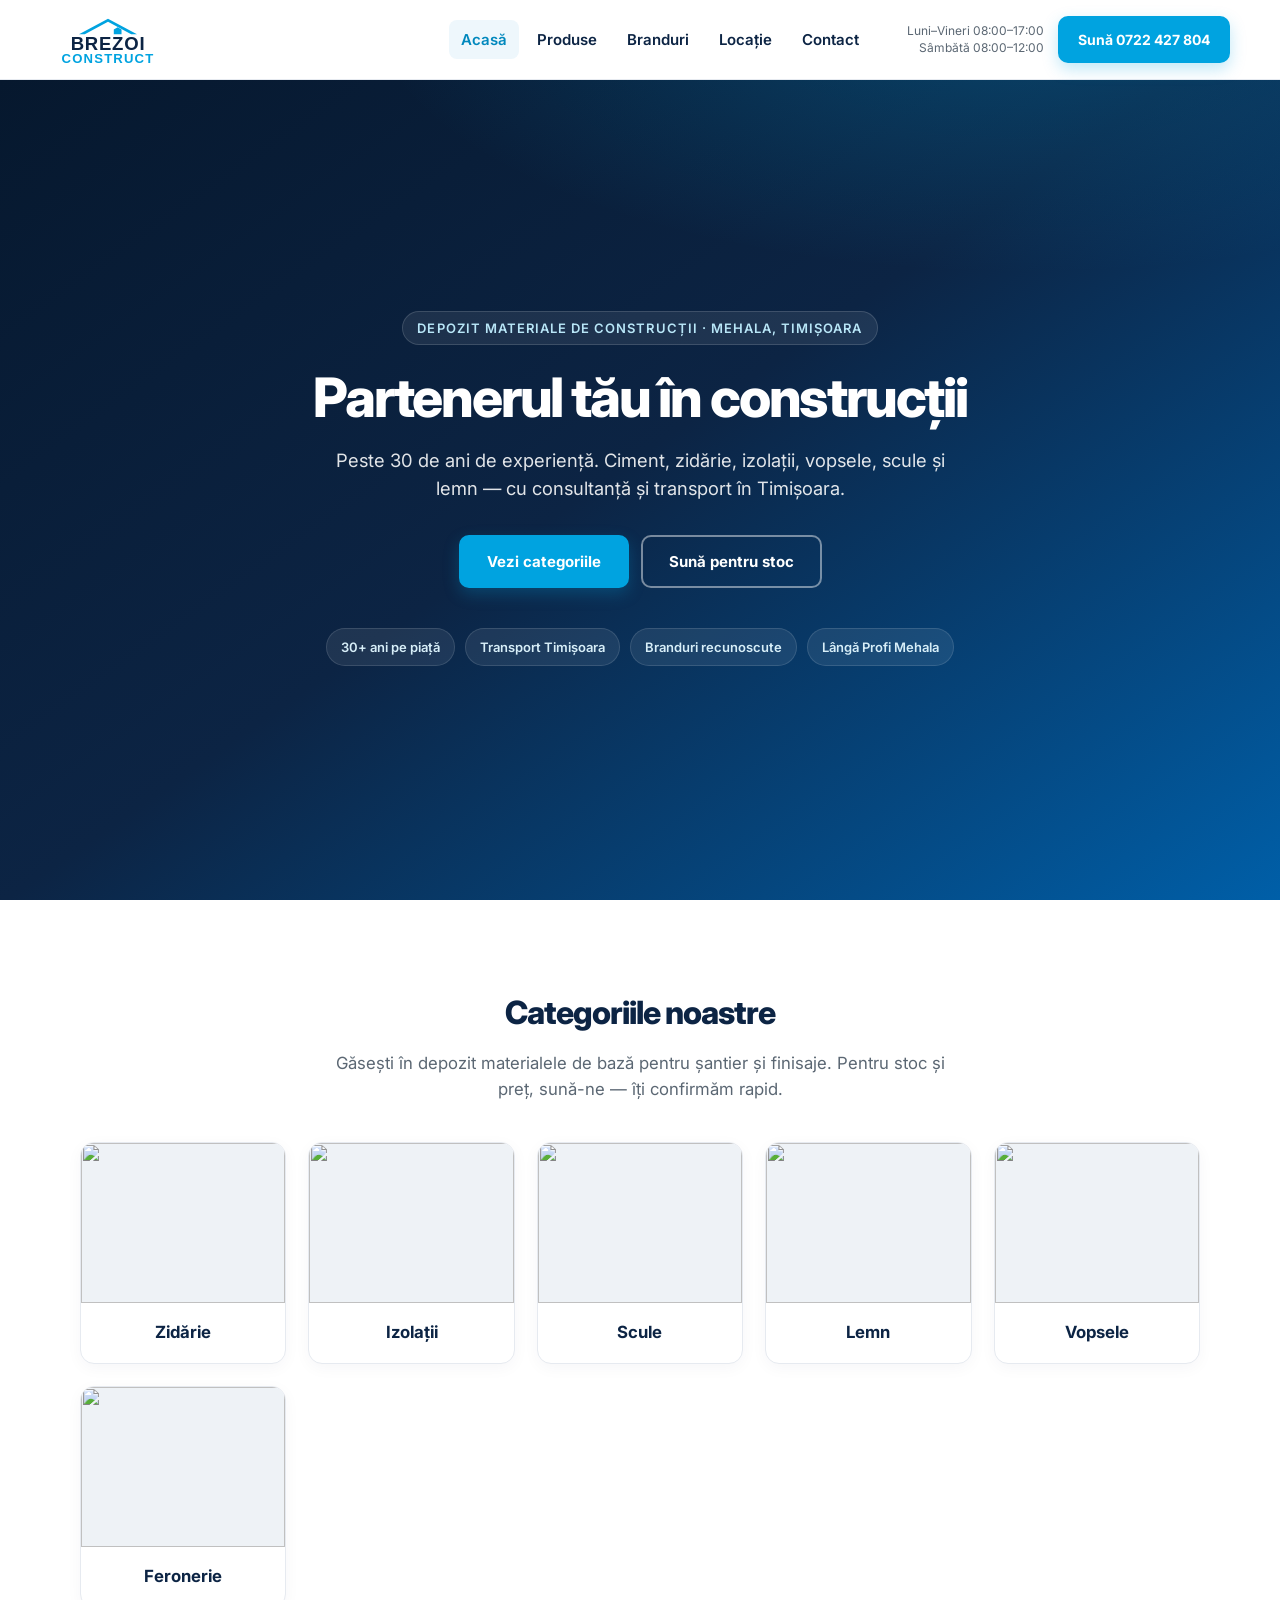
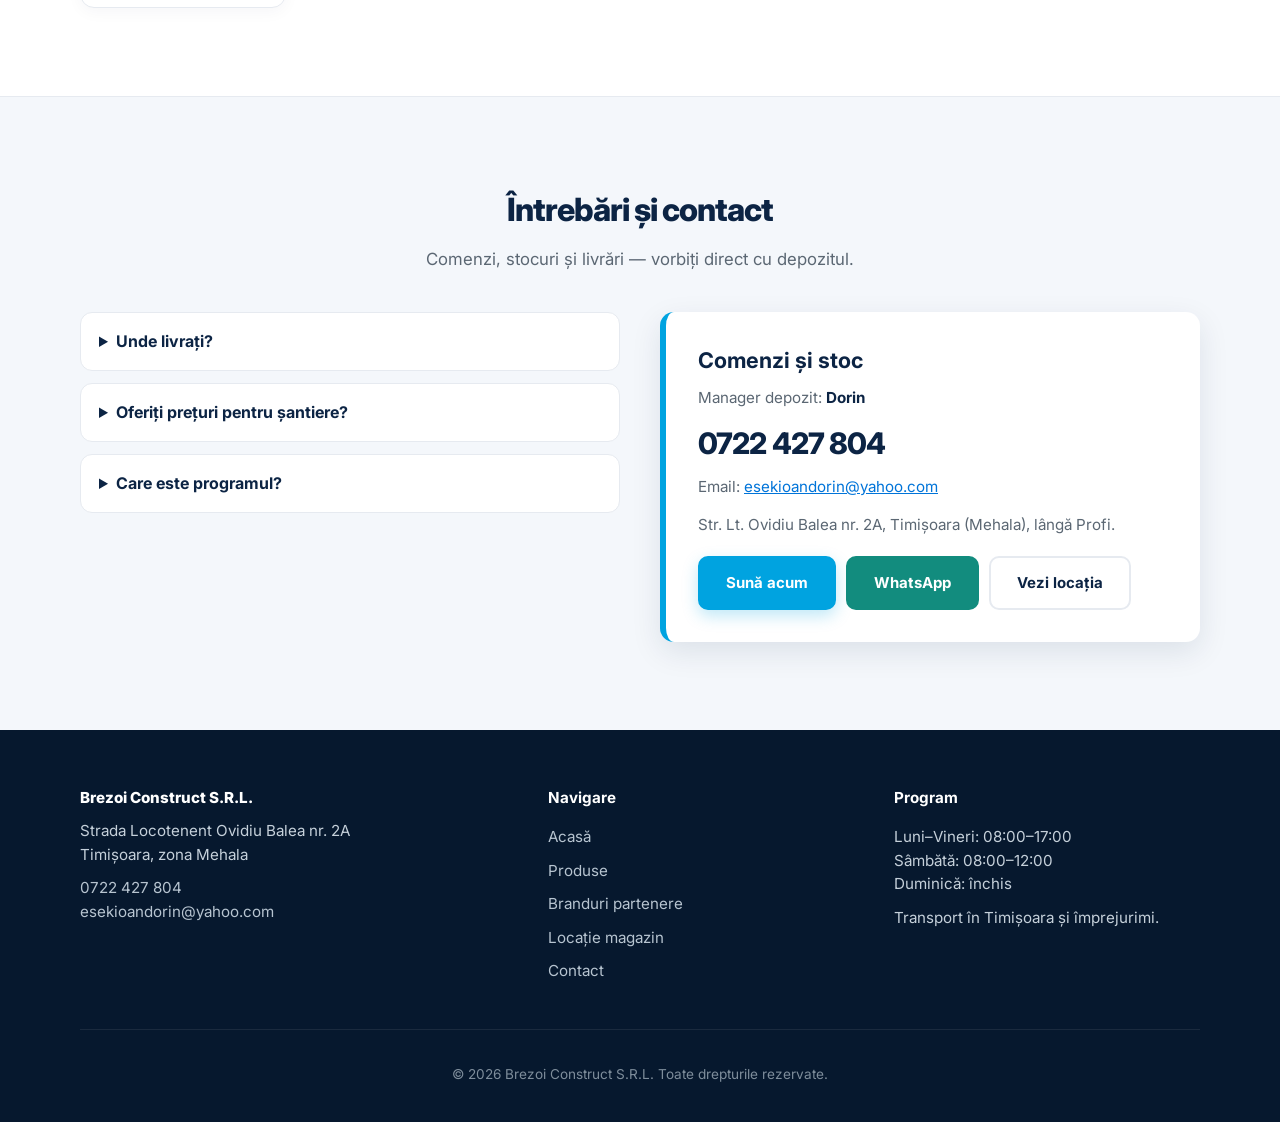
==== index.html @ 29c55962 "Fix HTML  writing bug" ====
<!DOCTYPE html>
<html lang="ro">
<head>
<meta charset="UTF-8">
<meta name="viewport" content="width=device-width, initial-scale=1.0">

<title>Materiale Construcții Timișoara | Brezoi Construct - Zona Mehala</title>
<link rel="icon" type="image/png" href="https://i.postimg.cc/MpbxDX46/Chat-GPT-Image-28-oct-2025-15-41-54.png">
<meta name="description" content="Depozit de materiale de construcții cu tradiție de 30 de ani în Timișoara. Găsești ciment, polistiren, vopsele, scule și lemn. Oferim transport și consultanță.">
<meta name="robots" content="index, follow">

<link rel="preconnect" href="https://fonts.googleapis.com">
<link rel="preconnect" href="https://fonts.gstatic.com" crossorigin>
<link href="https://fonts.googleapis.com/css2?family=Inter:wght@400;500;600;700;800&display=swap" rel="stylesheet">
<link rel="stylesheet" href="styles.css">

<script type="application/ld+json">
{
  "@context": "https://schema.org",
  "@type": "HomeAndConstructionBusiness",
  "name": "SC Brezoi Construct SRL",
  "image": "https://i.postimg.cc/QdScsnHm/Gemini-Generated-Image-p46xnop46xnop46x.png",
  "telephone": "0722427804",
  "url": "https://brezoiconstruct.ro",
  "address": {
    "@type": "PostalAddress",
    "streetAddress": "Strada Locotenent Ovidiu Balea nr. 2A",
    "addressLocality": "Timișoara",
    "addressRegion": "Timiș",
    "postalCode": "300410",
    "addressCountry": "RO"
  },
  "geo": {
    "@type": "GeoCoordinates",
    "latitude": 45.7667,
    "longitude": 21.1951
  },
  "openingHoursSpecification": [
    { "@type": "OpeningHoursSpecification", "dayOfWeek": ["Monday", "Tuesday", "Wednesday", "Thursday", "Friday"], "opens": "08:00", "closes": "17:00" },
    { "@type": "OpeningHoursSpecification", "dayOfWeek": "Saturday", "opens": "08:00", "closes": "12:00" }
  ]
}
</script>
</head>
<body>
    <a class="skip-link" href="#home">Sari la conținut</a>

    <header class="site-header">
        <div class="header-inner">
            <a href="index.html" class="logo-link" aria-label="Brezoi Construct — Acasă">
                <svg class="logo-svg" viewBox="0 0 300 150" fill="none" xmlns="http://www.w3.org/2000/svg">
                    <path d="M75 60 L150 20 L225 60 L210 60 L150 28 L90 60 H75Z" fill="#00A3E0"/>
                    <path d="M165 48 V60 H185 V48 L175 42 L165 48Z" fill="#00A3E0"/>
                    <text x="150" y="100" text-anchor="middle" font-family="Arial, sans-serif" font-weight="900" font-size="48" fill="#0C2444" letter-spacing="2">BREZOI</text>
                    <text x="150" y="135" text-anchor="middle" font-family="Arial, sans-serif" font-weight="bold" font-size="34" fill="#00A3E0" letter-spacing="3">CONSTRUCT</text>
                </svg>
            </a>

            <nav class="nav-links" aria-label="Navigare principală">
                <a href="index.html" class="active-page">Acasă</a>
                <a href="#produse">Produse</a>
                <a href="branduri-partenere.html">Branduri</a>
                <a href="locatie-magazin.html">Locație</a>
                <a href="#contact">Contact</a>
            </nav>

            <div class="header-cta">
                <div class="header-meta">
                    <span>Luni–Vineri 08:00–17:00</span>
                    <span>Sâmbătă 08:00–12:00</span>
                </div>
                <a class="btn btn-call" href="tel:+40722427804">Sună 0722 427 804</a>
            </div>

            <div class="header-actions-mobile">
                <a class="icon-btn" href="tel:+40722427804" aria-label="Sună acum">Tel</a>
                <button class="mobile-btn" type="button" aria-expanded="false" aria-controls="mobileMenu" aria-label="Deschide meniul" onclick="toggleMobileMenu()">☰</button>
            </div>
        </div>
    </header>

    <div class="mobile-menu" id="mobileMenu">
        <a href="index.html">Acasă</a>
        <a href="#produse">Produse</a>
        <a href="branduri-partenere.html">Branduri Partenere</a>
        <a href="locatie-magazin.html">Locație Magazin</a>
        <a href="#contact">Contact</a>
        <a class="btn" href="tel:+40722427804">Sună 0722 427 804</a>
    </div>

    <main class="page">
        <section class="hero" id="home">
            <div class="container">
                <p class="eyebrow">Depozit materiale de construcții · Mehala, Timișoara</p>
                <h1>Partenerul tău în construcții</h1>
                <p class="hero-sub">Peste 30 de ani de experiență. Ciment, zidărie, izolații, vopsele, scule și lemn — cu consultanță și transport în Timișoara.</p>
                <div class="btn-row">
                    <a href="#produse" class="btn">Vezi categoriile</a>
                    <a href="tel:+40722427804" class="btn btn-ghost">Sună pentru stoc</a>
                </div>
                <div class="trust-row">
                    <span class="trust-pill">30+ ani pe piață</span>
                    <span class="trust-pill">Transport Timișoara</span>
                    <span class="trust-pill">Branduri recunoscute</span>
                    <span class="trust-pill">Lângă Profi Mehala</span>
                </div>
            </div>
        </section>

        <section id="produse" class="section-pad">
            <div class="container">
                <h2 class="titlu-sectiune">Categoriile noastre</h2>
                <p class="lead">Găsești în depozit materialele de bază pentru șantier și finisaje. Pentru stoc și preț, sună-ne — îți confirmăm rapid.</p>
                <div class="grid">
                    <article class="card"><div class="poza"><img src="https://i.postimg.cc/W4cTsD1N/shutterstock-462881602-1.jpg" alt=""></div><h3>Zidărie</h3></article>
                    <article class="card"><div class="poza"><img src="https://i.postimg.cc/ZKkS8B6T/izolatie-cu-polistiren.jpg"></div><h3>Izolații</h3></article>
                    <article class="card"><div class="poza"><img src="https://i.postimg.cc/pXB6mpCT/images.jpg" alt=""></div><h3>Scule</h3></article>
                    <article class="card"><div class="poza"><img src="https://i.postimg.cc/YC9bj8jg/placa-osb-1250-x-2500-mm-1481.webp" alt=""></div><h3>Lemn</h3></article>
                    <article class="card"><div class="poza"><img src="https://i.postimg.cc/PJyQ58j4/images.jpg" alt=""></div><h3>Vopsele</h3></article>
                    <article class="card"><div class="poza"><img src="https://i.postimg.cc/qvzxpRZX/Plasa-1200x628w.png" alt=""></div><h3>Feronerie</h3></article>
                </div>
            </div>
        </section>

        <section id="contact" class="section-pad">
            <div class="container">
                <h2 class="titlu-sectiune">Întrebări și contact</h2>
                <p class="lead">Comenzi, stocuri și livrări — vorbiți direct cu depozitul.</p>
                <div class="split-layout">
                    <div class="faq-side">
                        <details>
                            <summary>Unde livrați?</summary>
                            <p>Livrăm rapid în zona Mehala și în restul Timișoarei, în funcție de volum și de disponibilitatea mașinii.</p>
                        </details>
                        <details>
                            <summary>Oferiți prețuri pentru șantiere?</summary>
                            <p>Da. Pentru proiecte mai mari negociem cantitatea. Sună-ne cu lista de materiale și revenim cu ofertă.</p>
                        </details>
                        <details>
                            <summary>Care este programul?</summary>
                            <p>Luni–Vineri 08:00–17:00 și sâmbătă 08:00–12:00. În sărbători programul poate varia — cel mai sigur este să sunați înainte.</p>
                        </details>
                    </div>
                    <div class="contact-box">
                        <h3>Comenzi și stoc</h3>
                        <p class="contact-meta">Manager depozit: <strong>Dorin</strong></p>
                        <a href="tel:+40722427804" class="phone-big">0722 427 804</a>
                        <p class="contact-meta">Email: <a href="mailto:esekioandorin@yahoo.com">esekioandorin@yahoo.com</a></p>
                        <p class="contact-meta" style="margin-top:14px;">Str. Lt. Ovidiu Balea nr. 2A, Timișoara (Mehala), lângă Profi.</p>
                        <div class="contact-actions">
                            <a class="btn" href="tel:+40722427804">Sună acum</a>
                            <a class="btn btn-whatsapp" href="https://wa.me/40722427804" target="_blank" rel="noopener">WhatsApp</a>
                            <a class="btn btn-outline" href="locatie-magazin.html">Vezi locația</a>
                        </div>
                    </div>
                </div>
            </div>
        </section>
    </main>

    <footer class="site-footer">
        <div class="container">
            <div class="footer-grid">
                <div class="footer-col">
                    <p class="footer-brand">Brezoi Construct S.R.L.</p>
                    <p>Strada Locotenent Ovidiu Balea nr. 2A<br>Timișoara, zona Mehala</p>
                    <p><a href="tel:+40722427804">0722 427 804</a><br>
                    <a href="mailto:esekioandorin@yahoo.com">esekioandorin@yahoo.com</a></p>
                </div>
                <div class="footer-col">
                    <h2>Navigare</h2>
                    <ul>
                        <li><a href="index.html">Acasă</a></li>
                        <li><a href="index.html#produse">Produse</a></li>
                        <li><a href="branduri-partenere.html">Branduri partenere</a></li>
                        <li><a href="locatie-magazin.html">Locație magazin</a></li>
                        <li><a href="index.html#contact">Contact</a></li>
                    </ul>
                </div>
                <div class="footer-col">
                    <h2>Program</h2>
                    <p>Luni–Vineri: 08:00–17:00<br>Sâmbătă: 08:00–12:00<br>Duminică: închis</p>
                    <p>Transport în Timișoara și împrejurimi.</p>
                </div>
            </div>
            <div class="footer-bottom">
                <p>© 2026 Brezoi Construct S.R.L. Toate drepturile rezervate.</p>
            </div>
        </div>
    </footer>

    <nav class="mobile-bar" aria-label="Acțiuni rapide">
        <a class="primary" href="tel:+40722427804">Sună</a>
        <a href="https://wa.me/40722427804">WhatsApp</a>
        <a href="locatie-magazin.html">Locație</a>
    </nav>

    <script src="//code.tidio.co/hii2wppyfe8jhpzrtagtu9sznrm9cx7u.js" async></script>
    <script src="site.js"></script>
</body>
</html>
---- styles.css ----
:root {
    --navy: #0c2444;
    --navy-deep: #06182e;
    --blue: #0074d9;
    --cyan: #00a3e0;
    --cyan-dark: #0088bd;
    --text: #1f2933;
    --muted: #5b6773;
    --line: #e6eaf0;
    --bg: #f4f7fb;
    --white: #ffffff;
    --header-h: 80px;
    --radius: 14px;
    --shadow: 0 10px 30px rgba(12, 36, 68, 0.1);
    --font: "Inter", "Segoe UI", Arial, sans-serif;
}

* { box-sizing: border-box; -webkit-tap-highlight-color: transparent; }

html { scroll-behavior: smooth; }

html, body {
    margin: 0;
    padding: 0;
    width: 100%;
    font-family: var(--font);
    line-height: 1.55;
    font-size: 16px;
    color: var(--text);
    background: var(--white);
}

body.menu-open { overflow: hidden; }

img { max-width: 100%; display: block; }

a { color: var(--blue); }

.skip-link {
    position: absolute;
    left: -999px;
    top: 0;
    background: var(--navy);
    color: var(--white);
    padding: 8px 16px;
    z-index: 10000;
}
.skip-link:focus { left: 12px; top: 12px; }

/* Header */
.site-header {
    position: fixed;
    top: 0;
    left: 0;
    width: 100%;
    height: var(--header-h);
    background: rgba(255, 255, 255, 0.96);
    backdrop-filter: blur(10px);
    border-bottom: 1px solid var(--line);
    z-index: 1000;
}

.header-inner {
    width: min(1180px, calc(100% - 40px));
    height: 100%;
    margin: 0 auto;
    display: flex;
    align-items: center;
    gap: 24px;
}

.logo-link { display: flex; align-items: center; flex-shrink: 0; text-decoration: none; }
.logo-svg { height: 58px; width: auto; display: block; }

.nav-links {
    display: flex;
    align-items: center;
    gap: 6px;
    margin-left: auto;
}

.nav-links a {
    text-decoration: none;
    color: var(--navy);
    font-weight: 600;
    font-size: 15px;
    padding: 8px 12px;
    border-radius: 8px;
    transition: background 0.2s, color 0.2s;
}

.nav-links a:hover,
.nav-links a.active-page { color: var(--cyan-dark); background: #eef7fc; }

.header-cta {
    display: flex;
    align-items: center;
    gap: 14px;
    margin-left: 12px;
    flex-shrink: 0;
}

.header-meta {
    display: flex;
    flex-direction: column;
    font-size: 12px;
    line-height: 1.35;
    color: var(--muted);
    text-align: right;
}

.header-actions-mobile { display: none; align-items: center; gap: 6px; margin-left: auto; }

.icon-btn {
    display: inline-flex;
    align-items: center;
    justify-content: center;
    width: 42px;
    height: 42px;
    border-radius: 10px;
    background: #e8f6fc;
    color: var(--navy);
    text-decoration: none;
    font-weight: 700;
    font-size: 14px;
}

.mobile-btn {
    display: none;
    width: 42px;
    height: 42px;
    font-size: 26px;
    line-height: 1;
    color: var(--navy);
    background: transparent;
    border: 1px solid var(--line);
    border-radius: 10px;
    cursor: pointer;
}

.mobile-menu {
    display: none;
    position: fixed;
    top: var(--header-h);
    left: 0;
    width: 100%;
    background: var(--white);
    border-bottom: 1px solid var(--line);
    flex-direction: column;
    padding: 8px 0 20px;
    z-index: 999;
    box-shadow: var(--shadow);
}

.mobile-menu.is-open { display: flex; }

.mobile-menu a {
    text-decoration: none;
    color: var(--navy);
    font-weight: 600;
    font-size: 17px;
    padding: 14px 24px;
    border-bottom: 1px solid #f3f5f8;
}

.mobile-menu .btn { margin: 16px 24px 0; text-align: center; }

/* Buttons */
.btn {
    display: inline-flex;
    align-items: center;
    justify-content: center;
    gap: 8px;
    background: var(--cyan);
    color: var(--white);
    padding: 13px 26px;
    font-size: 15px;
    font-weight: 700;
    border-radius: 10px;
    text-decoration: none;
    border: 2px solid var(--cyan);
    box-shadow: 0 6px 16px rgba(0, 163, 224, 0.25);
    transition: transform 0.15s, background 0.15s;
}

.btn:hover { background: var(--cyan-dark); border-color: var(--cyan-dark); transform: translateY(-1px); }

.btn-call { padding: 11px 18px; font-size: 14px; white-space: nowrap; }

.btn-ghost {
    background: transparent;
    color: var(--white);
    border-color: rgba(255, 255, 255, 0.45);
    box-shadow: none;
}

.btn-ghost:hover { background: rgba(255, 255, 255, 0.12); border-color: var(--white); }

.btn-whatsapp { background: #128c7e; border-color: #128c7e; box-shadow: none; }
.btn-whatsapp:hover { background: #0e7368; border-color: #0e7368; }

.btn-outline {
    background: var(--white);
    color: var(--navy);
    border-color: var(--line);
    box-shadow: none;
}

.btn-row { display: flex; flex-wrap: wrap; gap: 12px; justify-content: center; }

/* Layout */
.page { padding-top: var(--header-h); }

section { width: 100%; }
.container {
    width: min(1120px, calc(100% - 40px));
    margin: 0 auto;
}

.section-pad { padding: 88px 0; }
.titlu-sectiune {
    font-size: 2rem;
    color: var(--navy);
    margin: 0 0 12px;
    font-weight: 800;
    letter-spacing: -0.03em;
    text-align: center;
}
.lead {
    text-align: center;
    color: var(--muted);
    font-size: 1.05rem;
    margin: 0 auto 40px;
    max-width: 640px;
}

/* Hero */
.hero {
    background:
        radial-gradient(1200px 500px at 80% -10%, rgba(0, 163, 224, 0.28), transparent 55%),
        linear-gradient(145deg, var(--navy-deep) 0%, var(--navy) 48%, #005fa8 100%);
    color: var(--white);
    min-height: calc(100vh - var(--header-h));
    display: flex;
    align-items: center;
    padding: 72px 0 88px;
}

.hero .container { text-align: center; max-width: 820px; }

.eyebrow {
    display: inline-block;
    font-size: 13px;
    font-weight: 600;
    letter-spacing: 0.08em;
    text-transform: uppercase;
    color: #b8e6f7;
    background: rgba(255, 255, 255, 0.08);
    border: 1px solid rgba(255, 255, 255, 0.14);
    border-radius: 999px;
    padding: 6px 14px;
    margin-bottom: 22px;
}

.hero h1 {
    font-size: clamp(2.1rem, 5vw, 3.4rem);
    line-height: 1.12;
    font-weight: 800;
    letter-spacing: -0.04em;
    margin: 0 0 18px;
}

.hero-sub {
    font-size: 1.15rem;
    margin: 0 auto 32px;
    max-width: 620px;
    color: rgba(255, 255, 255, 0.88);
}

.trust-row {
    display: flex;
    flex-wrap: wrap;
    justify-content: center;
    gap: 10px;
    margin-top: 40px;
}

.trust-pill {
    background: rgba(255, 255, 255, 0.08);
    border: 1px solid rgba(255, 255, 255, 0.12);
    border-radius: 999px;
    padding: 8px 14px;
    font-size: 13px;
    font-weight: 600;
    color: #d7eef8;
}

/* Products */
#produse { background: var(--white); }

.grid {
    display: grid;
    grid-template-columns: repeat(auto-fit, minmax(200px, 1fr));
    gap: 22px;
}

.card {
    background: var(--white);
    border: 1px solid var(--line);
    border-radius: var(--radius);
    overflow: hidden;
    text-decoration: none;
    color: var(--navy);
    display: flex;
    flex-direction: column;
    box-shadow: 0 4px 16px rgba(12, 36, 68, 0.04);
}

.card .poza {
    height: 160px;
    overflow: hidden;
    background: #eef2f6;
}

.card img {
    width: 100%;
    height: 100%;
    object-fit: cover;
}

.card h3 {
    font-size: 1.05rem;
    margin: 0;
    padding: 16px 16px 18px;
    font-weight: 700;
    text-align: center;
}

/* Contact */
#contact { background: var(--bg); border-top: 1px solid var(--line); }

.split-layout {
    display: grid;
    grid-template-columns: 1fr 1fr;
    gap: 40px;
    align-items: start;
}

.faq-side details {
    background: var(--white);
    margin-bottom: 12px;
    padding: 16px 18px;
    border-radius: 12px;
    border: 1px solid var(--line);
}

.faq-side summary {
    font-size: 1rem;
    font-weight: 700;
    color: var(--navy);
    cursor: pointer;
}

.faq-side details p {
    font-size: 0.95rem;
    margin: 12px 0 0;
    color: var(--muted);
    padding-left: 12px;
    border-left: 3px solid var(--cyan);
}

.contact-box {
    background: var(--white);
    padding: 32px;
    border-radius: var(--radius);
    box-shadow: var(--shadow);
    border-left: 6px solid var(--cyan);
}

.contact-box h3 {
    color: var(--navy);
    font-size: 1.35rem;
    margin: 0 0 8px;
}

.phone-big {
    font-size: 1.85rem;
    font-weight: 800;
    color: var(--navy);
    text-decoration: none;
    display: block;
    margin: 12px 0 8px;
    letter-spacing: -0.03em;
}

.phone-big:hover { color: var(--cyan-dark); }

.contact-actions { display: flex; flex-wrap: wrap; gap: 10px; margin-top: 20px; }

.contact-meta {
    margin: 0;
    color: var(--muted);
    font-size: 0.95rem;
}

.contact-meta strong { color: var(--navy); }

/* Footer */
.site-footer {
    background: var(--navy-deep);
    color: #c5d0da;
    padding: 56px 0 24px;
}

.footer-grid {
    display: grid;
    grid-template-columns: 1.4fr 1fr 1fr;
    gap: 40px;
    margin-bottom: 36px;
}

.footer-col h2 {
    font-size: 0.95rem;
    font-weight: 700;
    color: var(--white);
    margin: 0 0 16px;
}

.footer-brand { font-size: 1.15rem; font-weight: 800; color: var(--white); margin: 0 0 10px; }

.footer-col p, .footer-col li { margin: 0 0 10px; font-size: 0.95rem; }

.footer-col ul { list-style: none; padding: 0; margin: 0; }

.footer-col a {
    text-decoration: none;
    color: #b7c4d0;
}

.footer-col a:hover { color: var(--cyan); }

.footer-bottom {
    border-top: 1px solid rgba(255, 255, 255, 0.08);
    padding-top: 20px;
    text-align: center;
    font-size: 0.85rem;
    color: #7e8d9b;
}

/* Brands */
.section-branduri {
    padding: 64px 0 80px;
    background:
        radial-gradient(900px 400px at 10% 0%, rgba(0, 163, 224, 0.22), transparent 50%),
        linear-gradient(145deg, var(--navy-deep), #005fa8);
    min-height: calc(100vh - var(--header-h));
}

.titlu-mare {
    font-size: clamp(1.8rem, 4vw, 2.6rem);
    color: var(--white);
    font-weight: 800;
    letter-spacing: -0.03em;
    margin: 0 0 12px;
    text-align: center;
}

.subtitlu-mare {
    font-size: 1.05rem;
    color: #d4eaf6;
    margin: 0 auto 48px;
    max-width: 680px;
    text-align: center;
}

.brand-row {
    display: flex;
    align-items: center;
    justify-content: space-between;
    gap: 40px;
    background: var(--white);
    padding: 32px;
    border-radius: 16px;
    margin-bottom: 20px;
    box-shadow: 0 16px 40px rgba(0, 0, 0, 0.18);
    text-align: left;
    border: 1px solid rgba(255, 255, 255, 0.4);
}

.brand-row:nth-child(even) { flex-direction: row-reverse; }

.brand-info { flex: 3; }
.brand-info h2 { color: var(--navy); font-size: 1.6rem; margin: 0 0 10px; }
.brand-info p { color: var(--muted); font-size: 1rem; line-height: 1.7; margin: 0 0 14px; }

.tag-materiale {
    display: inline-block;
    background: #eef5fc;
    color: var(--blue);
    padding: 6px 12px;
    border-radius: 999px;
    font-weight: 700;
    font-size: 0.8rem;
}

.brand-logo-holder {
    flex: 1.2;
    display: flex;
    justify-content: center;
    align-items: center;
    background: #fafbfc;
    padding: 16px;
    border-radius: 12px;
    border: 1px solid var(--line);
    min-height: 140px;
}

.brand-logo-holder img {
    max-width: 100%;
    height: auto;
    max-height: 96px;
    object-fit: contain;
}

/* Location */
.section-locatie {
    padding: 64px 0 80px;
    background:
        radial-gradient(900px 400px at 90% 0%, rgba(0, 163, 224, 0.22), transparent 50%),
        linear-gradient(145deg, var(--navy-deep), #005fa8);
    min-height: calc(100vh - var(--header-h));
}

.map-container {
    display: grid;
    grid-template-columns: 1.4fr 1fr;
    gap: 28px;
    text-align: left;
    align-items: stretch;
}

.map-frame {
    min-height: 520px;
    border-radius: 16px;
    overflow: hidden;
    border: 6px solid var(--white);
    background: var(--white);
    box-shadow: 0 16px 40px rgba(0, 0, 0, 0.25);
}

.map-frame iframe { width: 100%; height: 100%; min-height: 520px; border: 0; }

.info-panel {
    background: var(--white);
    padding: 32px;
    border-radius: 16px;
    border-left: 6px solid var(--cyan);
    box-shadow: 0 16px 40px rgba(0, 0, 0, 0.2);
}

.info-item { margin-bottom: 28px; }
.info-item:last-child { margin-bottom: 0; }
.info-item h3 { color: var(--navy); font-size: 1.15rem; margin: 0 0 10px; }
.info-item p { font-size: 1rem; color: var(--muted); margin: 0; line-height: 1.6; }

.repere {
    background: #eef4fb;
    padding: 16px 18px;
    border-radius: 10px;
    font-size: 0.98rem;
    color: var(--navy);
    line-height: 1.7;
}

/* Mobile action bar */
.mobile-bar {
    display: none;
    position: fixed;
    left: 0;
    right: 0;
    bottom: 0;
    background: var(--white);
    border-top: 1px solid var(--line);
    padding: 8px 12px calc(8px + env(safe-area-inset-bottom));
    z-index: 900;
    gap: 8px;
}

.mobile-bar a {
    flex: 1;
    text-align: center;
    text-decoration: none;
    font-size: 12px;
    font-weight: 700;
    color: var(--navy);
    padding: 8px 4px;
    border-radius: 10px;
    background: var(--bg);
}

.mobile-bar a.primary { background: var(--cyan); color: var(--white); }

@media (max-width: 1020px) {
    .header-meta { display: none; }
    .nav-links { gap: 2px; }
    .nav-links a { font-size: 14px; padding: 8px 8px; }
}

@media (max-width: 860px) {
    :root { --header-h: 68px; }
    .nav-links, .header-cta { display: none; }
    .header-actions-mobile { display: flex; }
    .mobile-btn { display: inline-flex; align-items: center; justify-content: center; }
    .logo-svg { height: 48px; }
    .header-inner { width: calc(100% - 24px); }
    .container { width: calc(100% - 32px); }
    .section-pad { padding: 64px 0; }
    .split-layout, .map-container, .footer-grid { grid-template-columns: 1fr; }
    .hero { min-height: auto; padding: 48px 0 72px; }
    .map-frame, .map-frame iframe { min-height: 320px; }
    .brand-row, .brand-row:nth-child(even) {
        flex-direction: column-reverse;
        gap: 18px;
        padding: 22px;
    }
    .mobile-bar { display: flex; }
    body { padding-bottom: 72px; }
    .site-footer { padding-bottom: 28px; }
}
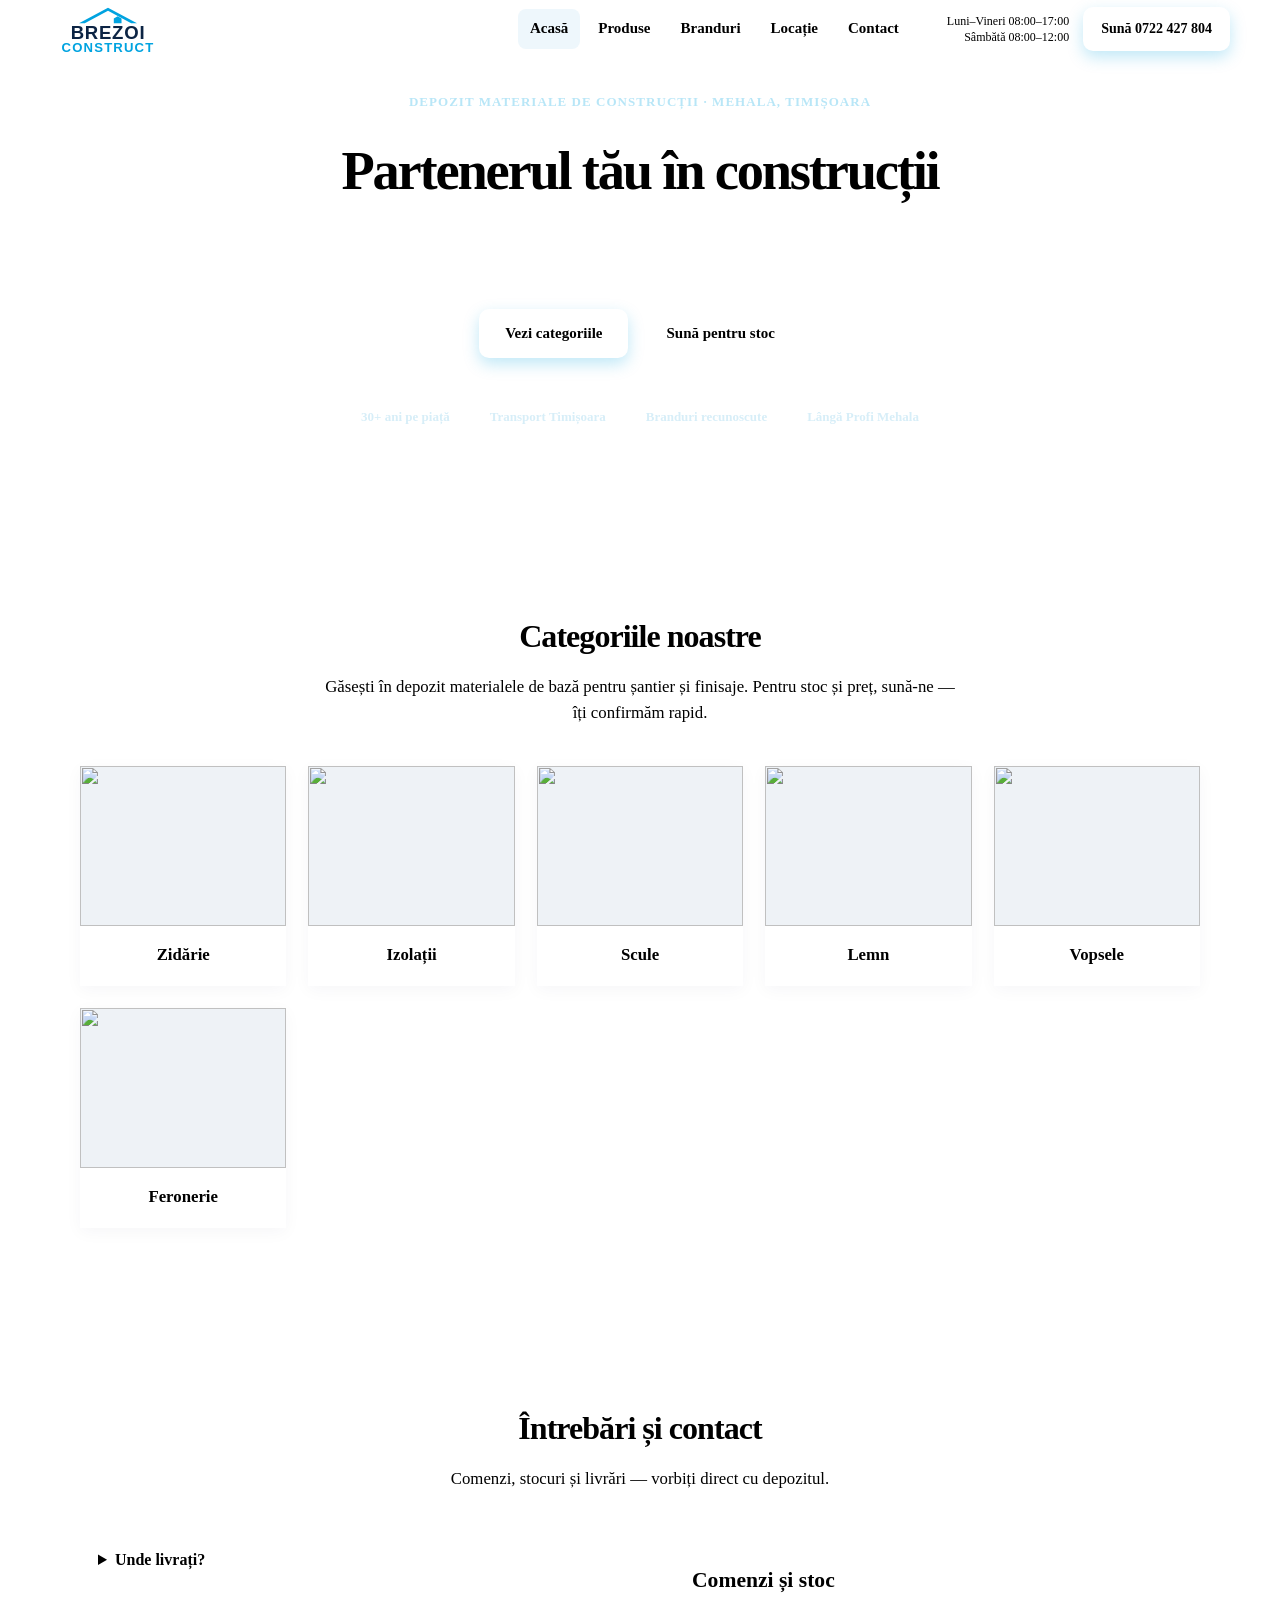
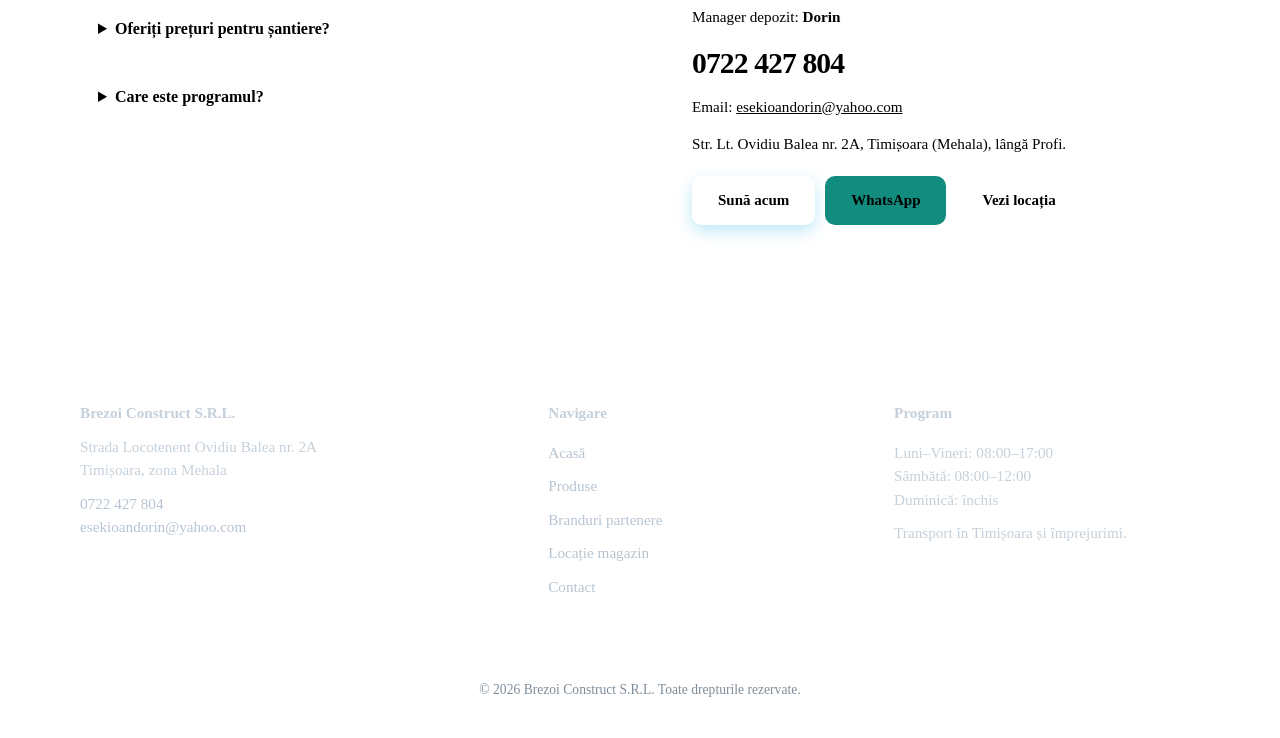
==== commit 4008382d: "Update index.html with new content and structure" ====
--- a/index.html
+++ b/index.html
@@ -112,12 +112,12 @@
                 <h2 class="titlu-sectiune">Categoriile noastre</h2>
                 <p class="lead">Găsești în depozit materialele de bază pentru șantier și finisaje. Pentru stoc și preț, sună-ne — îți confirmăm rapid.</p>
                 <div class="grid">
-                    <article class="card"><div class="poza"><img src="https://i.postimg.cc/W4cTsD1N/shutterstock-462881602-1.jpg" alt=""></div><h3>Zidărie</h3></article>
-                    <article class="card"><div class="poza"><img src="https://i.postimg.cc/ZKkS8B6T/izolatie-cu-polistiren.jpg"></div><h3>Izolații</h3></article>
-                    <article class="card"><div class="poza"><img src="https://i.postimg.cc/pXB6mpCT/images.jpg" alt=""></div><h3>Scule</h3></article>
-                    <article class="card"><div class="poza"><img src="https://i.postimg.cc/YC9bj8jg/placa-osb-1250-x-2500-mm-1481.webp" alt=""></div><h3>Lemn</h3></article>
-                    <article class="card"><div class="poza"><img src="https://i.postimg.cc/PJyQ58j4/images.jpg" alt=""></div><h3>Vopsele</h3></article>
-                    <article class="card"><div class="poza"><img src="https://i.postimg.cc/qvzxpRZX/Plasa-1200x628w.png" alt=""></div><h3>Feronerie</h3></article>
+                    <a class="card" href="/zidarie"><div class="poza"><img src="https://i.postimg.cc/Z58KBPg0/manopera-zidarie.jpg" alt=""></div><h3>Zidărie</h3></a>
+                    <a class="card" href="/izolatii"><div class="poza"><img src="https://i.postimg.cc/ZKkS8B6T/izolatie-cu-polistiren.jpg" alt=""></div><h3>Izolații</h3></a>
+                    <a class="card" href="/scule"><div class="poza"><img src="https://i.postimg.cc/pXB6mpCT/images.jpg" alt=""></div><h3>Scule</h3></a>
+                    <a class="card" href="/lemn"><div class="poza"><img src="https://i.postimg.cc/YC9bj8jg/placa-osb-1250-x-2500-mm-1481.webp" alt=""></div><h3>Lemn</h3></a>
+                    <a class="card" href="/vopsele"><div class="poza"><img src="https://i.postimg.cc/PJyQ58j4/images.jpg" alt=""></div><h3>Vopsele</h3></a>
+                    <a class="card" href="/feronerie"><div class="poza"><img src="https://i.postimg.cc/qvzxpRZX/Plasa-1200x628w.png" alt=""></div><h3>Feronerie</h3></a>
                 </div>
             </div>
         </section>
--- a/styles.css
+++ b/styles.css
@@ -1,3 +1,5 @@
+
+Styles · CSS
 :root {
     --navy: #0c2444;
     --navy-deep: #06182e;
@@ -627,3 +629,134 @@
     body { padding-bottom: 72px; }
     .site-footer { padding-bottom: 28px; }
 }
+ 
+/* ===== Pagini de categorie (Zidărie, Izolații, Scule...) ===== */
+.cat-hero {
+    padding: 48px 0 56px;
+    background:
+        radial-gradient(900px 400px at 90% 0%, rgba(0, 163, 224, 0.22), transparent 50%),
+        linear-gradient(145deg, var(--navy-deep), #005fa8);
+    color: var(--white);
+}
+ 
+.cat-hero .container { max-width: 820px; text-align: center; }
+ 
+.breadcrumb {
+    display: flex;
+    flex-wrap: wrap;
+    justify-content: center;
+    gap: 6px;
+    font-size: 14px;
+    margin: 0 0 20px;
+    color: #b8e6f7;
+}
+ 
+.breadcrumb a { color: #d7eef8; text-decoration: none; }
+.breadcrumb a:hover { color: var(--white); text-decoration: underline; }
+ 
+.cat-hero h1 {
+    font-size: clamp(2rem, 4.5vw, 3rem);
+    font-weight: 800;
+    letter-spacing: -0.04em;
+    line-height: 1.12;
+    margin: 0 0 14px;
+}
+ 
+.cat-hero .hero-sub { margin-bottom: 28px; }
+ 
+/* Navigare subcategorii */
+.subcat-nav {
+    position: sticky;
+    top: var(--header-h);
+    z-index: 800;
+    background: var(--white);
+    border-bottom: 1px solid var(--line);
+}
+ 
+.subcat-inner {
+    width: min(1120px, calc(100% - 40px));
+    margin: 0 auto;
+    display: flex;
+    gap: 8px;
+    padding: 12px 0;
+    overflow-x: auto;
+    scrollbar-width: none;
+}
+ 
+.subcat-inner::-webkit-scrollbar { display: none; }
+ 
+.subcat-inner a {
+    flex-shrink: 0;
+    text-decoration: none;
+    color: var(--navy);
+    font-weight: 600;
+    font-size: 14px;
+    padding: 8px 16px;
+    border-radius: 999px;
+    background: var(--bg);
+    border: 1px solid var(--line);
+    transition: background 0.2s, color 0.2s;
+}
+ 
+.subcat-inner a:hover { background: #eef7fc; color: var(--cyan-dark); border-color: var(--cyan); }
+ 
+/* Secțiuni de produse */
+.produse-sectiune { padding: 64px 0 24px; scroll-margin-top: calc(var(--header-h) + 56px); }
+.produse-sectiune:last-of-type { padding-bottom: 72px; }
+ 
+.produse-head { margin-bottom: 28px; }
+.produse-head h2 { color: var(--navy); font-size: 1.6rem; font-weight: 800; letter-spacing: -0.03em; margin: 0 0 8px; }
+.produse-head p { color: var(--muted); margin: 0; max-width: 680px; }
+ 
+.produse-grid {
+    display: grid;
+    grid-template-columns: repeat(auto-fill, minmax(250px, 1fr));
+    gap: 22px;
+}
+ 
+.produs {
+    background: var(--white);
+    border: 1px solid var(--line);
+    border-radius: var(--radius);
+    overflow: hidden;
+    display: flex;
+    flex-direction: column;
+    box-shadow: 0 4px 16px rgba(12, 36, 68, 0.04);
+}
+ 
+.produs-poza { aspect-ratio: 4 / 3; background: #eef2f6; overflow: hidden; }
+.produs-poza img { width: 100%; height: 100%; object-fit: cover; }
+ 
+.produs-body { padding: 18px; display: flex; flex-direction: column; flex: 1; }
+.produs-body .tag-materiale { align-self: flex-start; margin-bottom: 10px; }
+.produs-body h3 { color: var(--navy); font-size: 1.1rem; margin: 0 0 8px; line-height: 1.3; }
+.produs-body p { color: var(--muted); font-size: 0.95rem; margin: 0 0 12px; }
+ 
+.specs {
+    list-style: none;
+    margin: 0 0 16px;
+    padding: 12px 0 0;
+    border-top: 1px solid var(--line);
+    font-size: 0.9rem;
+    color: var(--text);
+}
+ 
+.specs li { display: flex; justify-content: space-between; gap: 12px; padding: 3px 0; }
+.specs li span:first-child { color: var(--muted); }
+.specs li span:last-child { font-weight: 600; text-align: right; }
+ 
+.produs-body .btn { margin-top: auto; width: 100%; padding: 11px 16px; font-size: 14px; }
+ 
+/* Bandă apel la acțiune */
+.cta-band { background: var(--bg); border-top: 1px solid var(--line); padding: 64px 0; text-align: center; }
+.cta-band h2 { color: var(--navy); font-size: 1.7rem; font-weight: 800; letter-spacing: -0.03em; margin: 0 0 10px; }
+.cta-band p { color: var(--muted); margin: 0 auto 24px; max-width: 560px; }
+.cta-band .btn-row { justify-content: center; }
+ 
+@media (max-width: 860px) {
+    .cat-hero { padding: 36px 0 44px; }
+    .subcat-inner { width: calc(100% - 32px); }
+    .produse-sectiune { padding-top: 48px; }
+}
+ 
+Claude finished the response
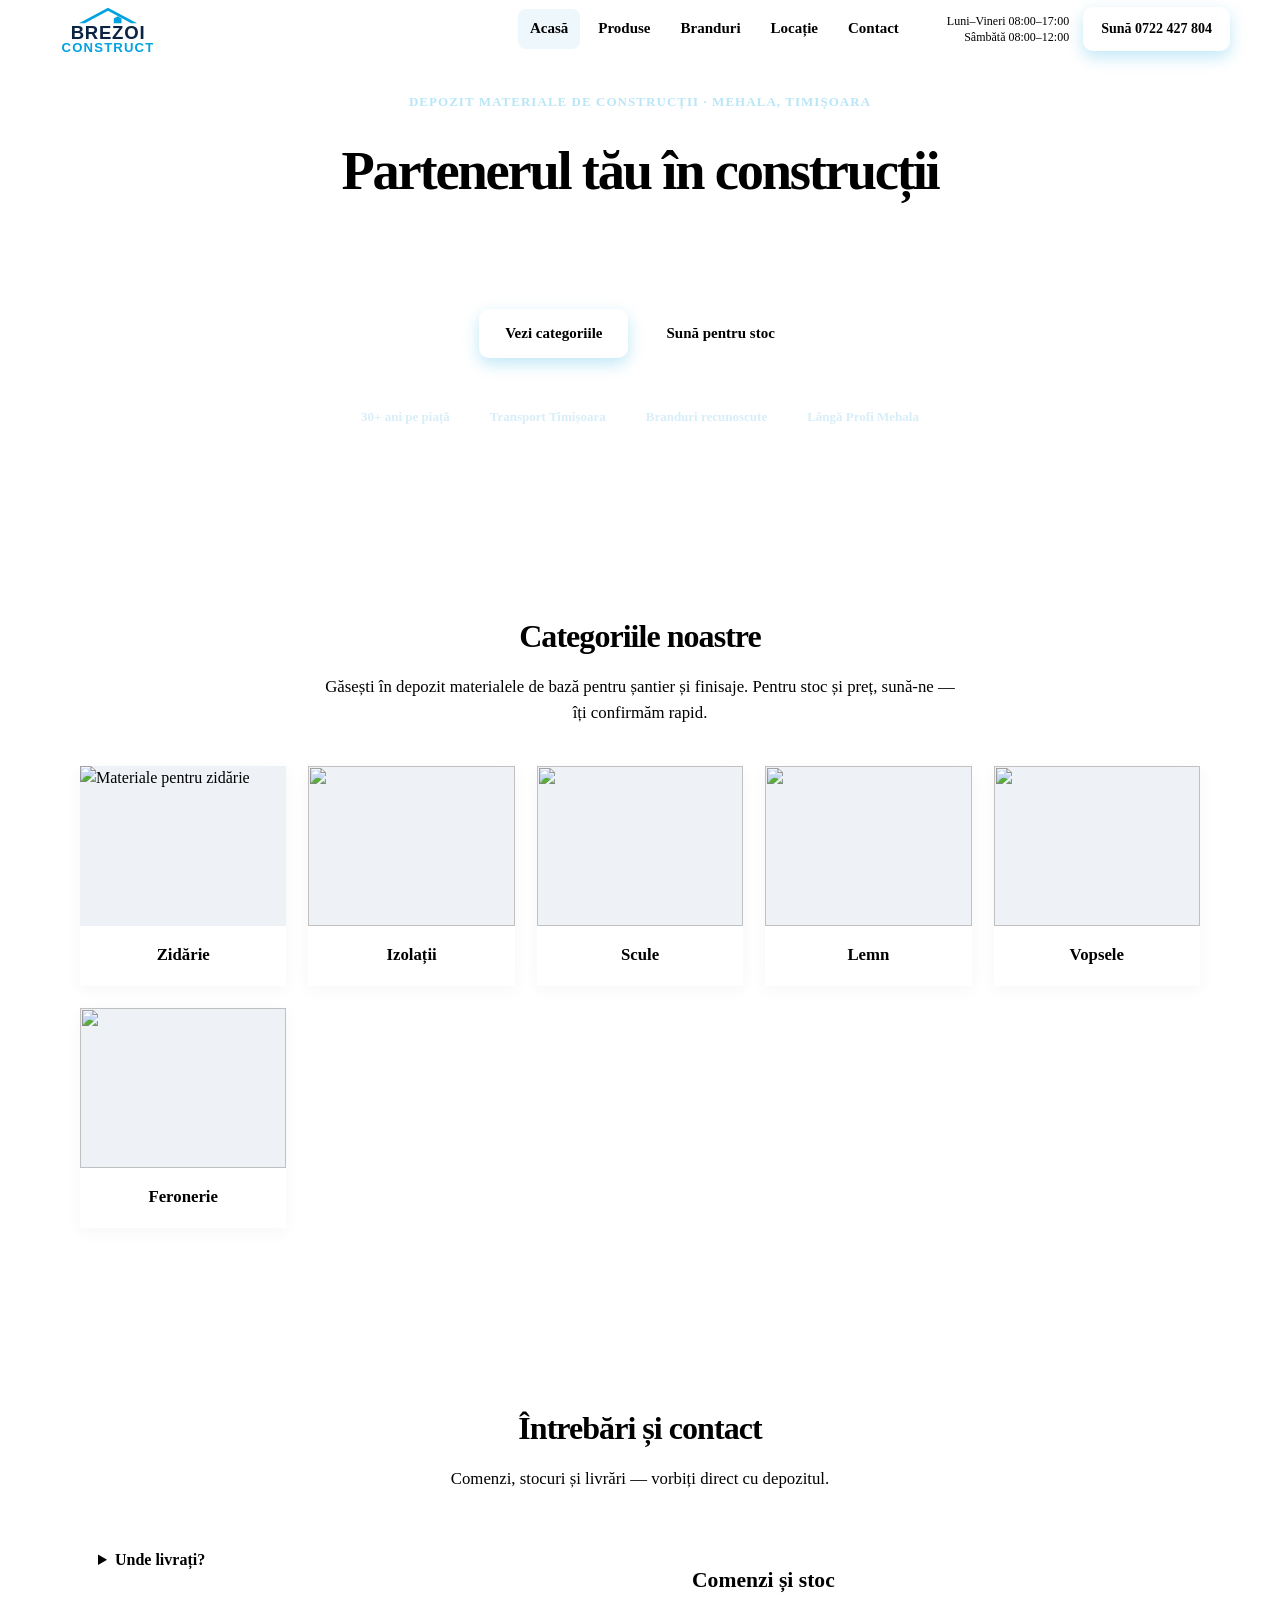
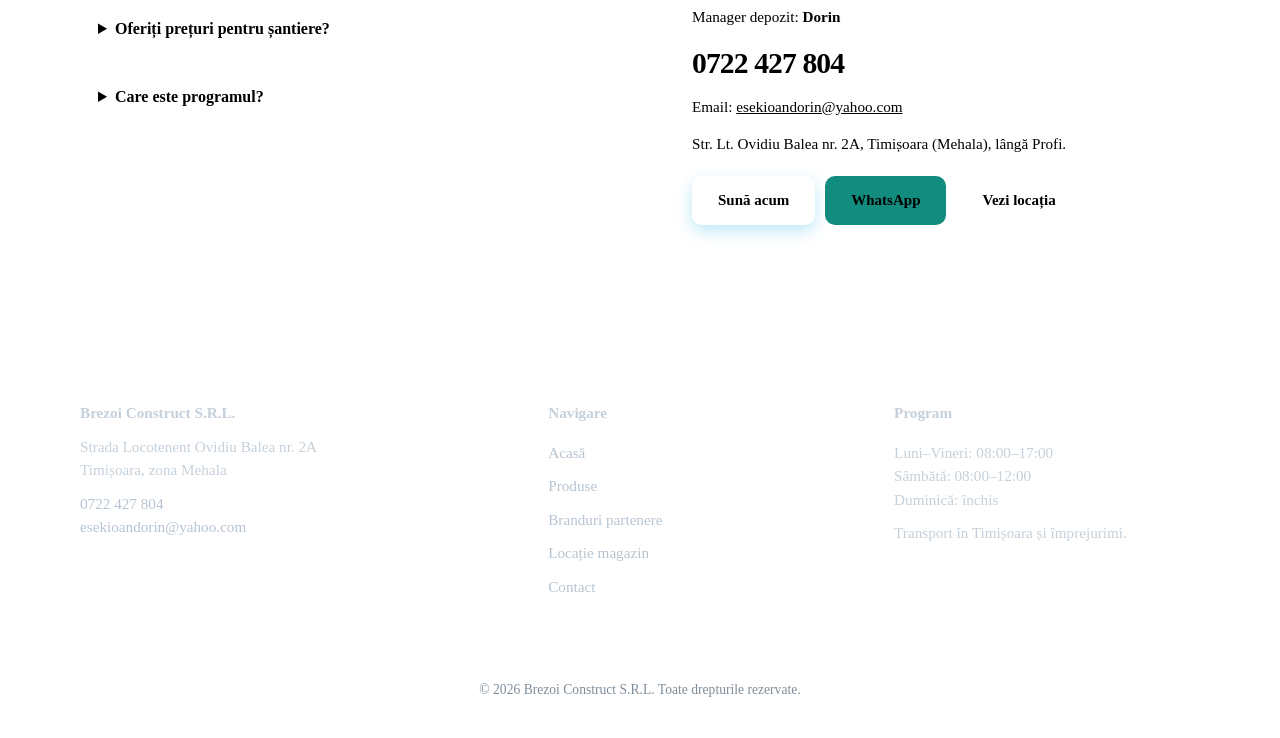
==== commit a36af800: "Fix HTML formatting and update links" ====
--- a/index.html
+++ b/index.html
@@ -47,7 +47,7 @@
 
     <header class="site-header">
         <div class="header-inner">
-            <a href="index.html" class="logo-link" aria-label="Brezoi Construct — Acasă">
+            <a href="/" class="logo-link" aria-label="Brezoi Construct — Acasă">
                 <svg class="logo-svg" viewBox="0 0 300 150" fill="none" xmlns="http://www.w3.org/2000/svg">
                     <path d="M75 60 L150 20 L225 60 L210 60 L150 28 L90 60 H75Z" fill="#00A3E0"/>
                     <path d="M165 48 V60 H185 V48 L175 42 L165 48Z" fill="#00A3E0"/>
@@ -57,10 +57,10 @@
             </a>
 
             <nav class="nav-links" aria-label="Navigare principală">
-                <a href="index.html" class="active-page">Acasă</a>
+                <a href="/" class="active-page">Acasă</a>
                 <a href="#produse">Produse</a>
-                <a href="branduri-partenere.html">Branduri</a>
-                <a href="locatie-magazin.html">Locație</a>
+                <a href="/Branduri-Partenere">Branduri</a>
+                <a href="/locatie-magazin">Locație</a>
                 <a href="#contact">Contact</a>
             </nav>
 
@@ -80,10 +80,10 @@
     </header>
 
     <div class="mobile-menu" id="mobileMenu">
-        <a href="index.html">Acasă</a>
+        <a href="/">Acasă</a>
         <a href="#produse">Produse</a>
-        <a href="branduri-partenere.html">Branduri Partenere</a>
-        <a href="locatie-magazin.html">Locație Magazin</a>
+        <a href="/Branduri-Partenere">Branduri Partenere</a>
+        <a href="/locatie-magazin">Locație Magazin</a>
         <a href="#contact">Contact</a>
         <a class="btn" href="tel:+40722427804">Sună 0722 427 804</a>
     </div>
@@ -112,12 +112,12 @@
                 <h2 class="titlu-sectiune">Categoriile noastre</h2>
                 <p class="lead">Găsești în depozit materialele de bază pentru șantier și finisaje. Pentru stoc și preț, sună-ne — îți confirmăm rapid.</p>
                 <div class="grid">
-                    <a class="card" href="/zidarie"><div class="poza"><img src="https://i.postimg.cc/Z58KBPg0/manopera-zidarie.jpg" alt=""></div><h3>Zidărie</h3></a>
-                    <a class="card" href="/izolatii"><div class="poza"><img src="https://i.postimg.cc/ZKkS8B6T/izolatie-cu-polistiren.jpg" alt=""></div><h3>Izolații</h3></a>
-                    <a class="card" href="/scule"><div class="poza"><img src="https://i.postimg.cc/pXB6mpCT/images.jpg" alt=""></div><h3>Scule</h3></a>
-                    <a class="card" href="/lemn"><div class="poza"><img src="https://i.postimg.cc/YC9bj8jg/placa-osb-1250-x-2500-mm-1481.webp" alt=""></div><h3>Lemn</h3></a>
-                    <a class="card" href="/vopsele"><div class="poza"><img src="https://i.postimg.cc/PJyQ58j4/images.jpg" alt=""></div><h3>Vopsele</h3></a>
-                    <a class="card" href="/feronerie"><div class="poza"><img src="https://i.postimg.cc/qvzxpRZX/Plasa-1200x628w.png" alt=""></div><h3>Feronerie</h3></a>
+                    <a class="card" href="/zidarie"><div class="poza"><img src="https://placehold.co/300/00509E/FFF?text=Zidarie" alt="Materiale pentru zidărie" loading="lazy"></div><h3>Zidărie</h3></a>
+                    <article class="card"><div class="poza"><img src="https://placehold.co/300/00509E/FFF?text=Izolatii" alt=""></div><h3>Izolații</h3></article>
+                    <article class="card"><div class="poza"><img src="https://placehold.co/300/00509E/FFF?text=Scule" alt=""></div><h3>Scule</h3></article>
+                    <article class="card"><div class="poza"><img src="https://placehold.co/300/00509E/FFF?text=Lemn" alt=""></div><h3>Lemn</h3></article>
+                    <article class="card"><div class="poza"><img src="https://placehold.co/300/00509E/FFF?text=Vopsele" alt=""></div><h3>Vopsele</h3></article>
+                    <article class="card"><div class="poza"><img src="https://placehold.co/300/00509E/FFF?text=Feronerie" alt=""></div><h3>Feronerie</h3></article>
                 </div>
             </div>
         </section>
@@ -150,7 +150,7 @@
                         <div class="contact-actions">
                             <a class="btn" href="tel:+40722427804">Sună acum</a>
                             <a class="btn btn-whatsapp" href="https://wa.me/40722427804" target="_blank" rel="noopener">WhatsApp</a>
-                            <a class="btn btn-outline" href="locatie-magazin.html">Vezi locația</a>
+                            <a class="btn btn-outline" href="/locatie-magazin">Vezi locația</a>
                         </div>
                     </div>
                 </div>
@@ -170,11 +170,11 @@
                 <div class="footer-col">
                     <h2>Navigare</h2>
                     <ul>
-                        <li><a href="index.html">Acasă</a></li>
-                        <li><a href="index.html#produse">Produse</a></li>
-                        <li><a href="branduri-partenere.html">Branduri partenere</a></li>
-                        <li><a href="locatie-magazin.html">Locație magazin</a></li>
-                        <li><a href="index.html#contact">Contact</a></li>
+                        <li><a href="/">Acasă</a></li>
+                        <li><a href="/#produse">Produse</a></li>
+                        <li><a href="/Branduri-Partenere">Branduri partenere</a></li>
+                        <li><a href="/locatie-magazin">Locație magazin</a></li>
+                        <li><a href="/#contact">Contact</a></li>
                     </ul>
                 </div>
                 <div class="footer-col">
@@ -192,7 +192,7 @@
     <nav class="mobile-bar" aria-label="Acțiuni rapide">
         <a class="primary" href="tel:+40722427804">Sună</a>
         <a href="https://wa.me/40722427804">WhatsApp</a>
-        <a href="locatie-magazin.html">Locație</a>
+        <a href="/locatie-magazin">Locație</a>
     </nav>
 
     <script src="//code.tidio.co/hii2wppyfe8jhpzrtagtu9sznrm9cx7u.js" async></script>
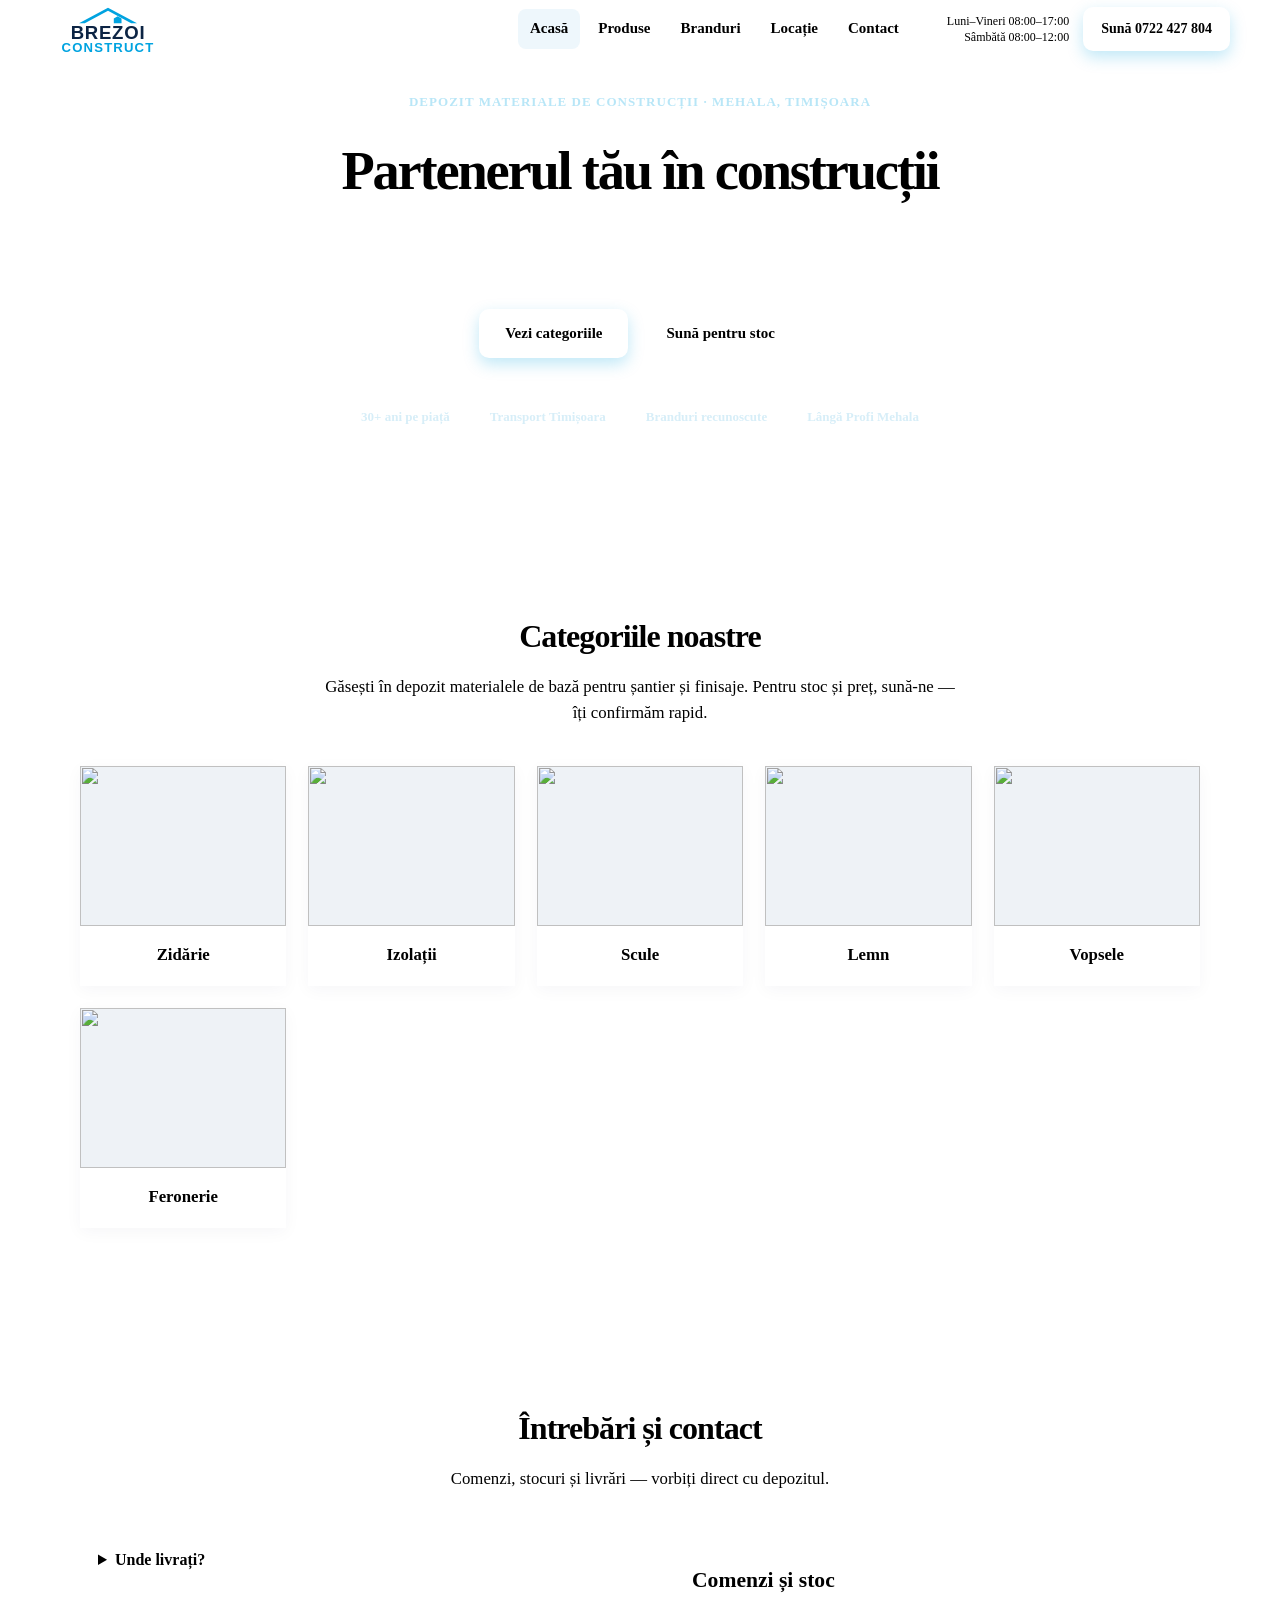
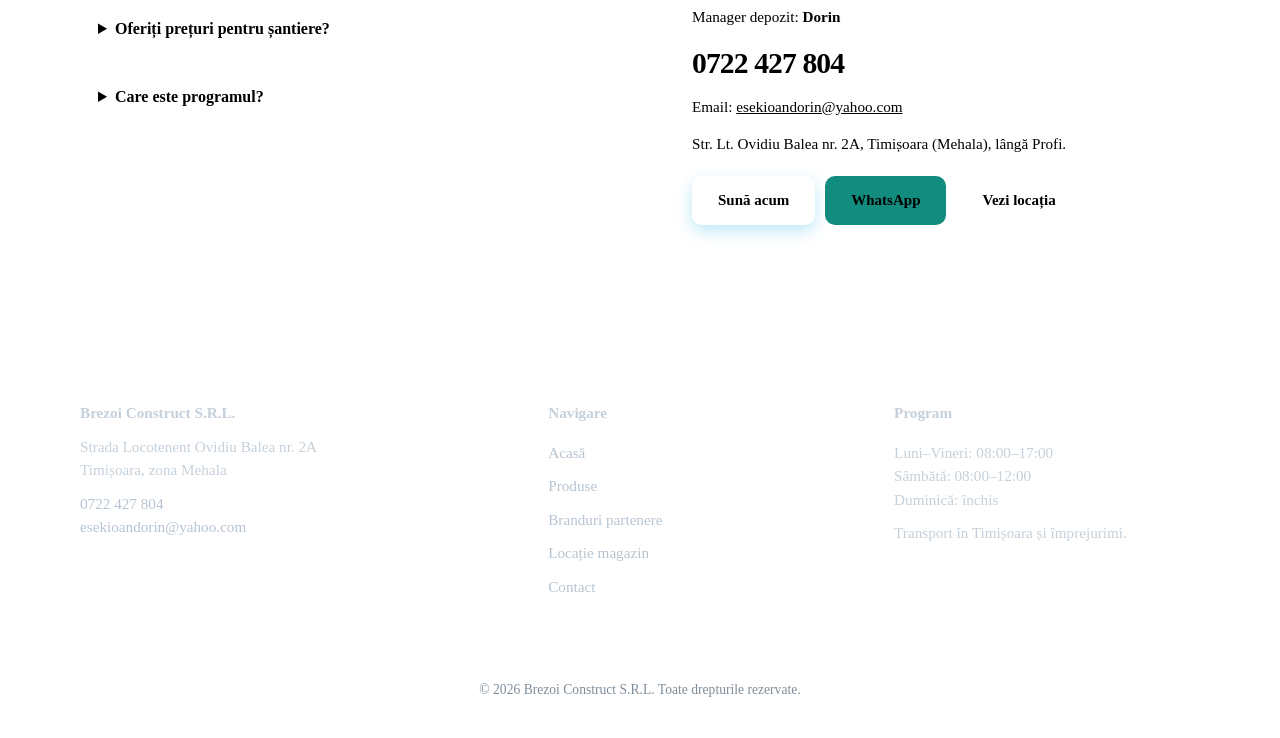
==== commit 82b9985a: "Revise index.html with updated content and structure Updated the HTML structure and content of the i" ====
--- a/index.html
+++ b/index.html
@@ -1,201 +1,401 @@
 <!DOCTYPE html>
+
 <html lang="ro">
+
 <head>
+
 <meta charset="UTF-8">
+
 <meta name="viewport" content="width=device-width, initial-scale=1.0">
 
+
+
 <title>Materiale Construcții Timișoara | Brezoi Construct - Zona Mehala</title>
+
 <link rel="icon" type="image/png" href="https://i.postimg.cc/MpbxDX46/Chat-GPT-Image-28-oct-2025-15-41-54.png">
+
 <meta name="description" content="Depozit de materiale de construcții cu tradiție de 30 de ani în Timișoara. Găsești ciment, polistiren, vopsele, scule și lemn. Oferim transport și consultanță.">
+
 <meta name="robots" content="index, follow">
 
+
+
 <link rel="preconnect" href="https://fonts.googleapis.com">
+
 <link rel="preconnect" href="https://fonts.gstatic.com" crossorigin>
+
 <link href="https://fonts.googleapis.com/css2?family=Inter:wght@400;500;600;700;800&display=swap" rel="stylesheet">
+
 <link rel="stylesheet" href="styles.css">
 
+
+
 <script type="application/ld+json">
+
 {
+
   "@context": "https://schema.org",
+
   "@type": "HomeAndConstructionBusiness",
+
   "name": "SC Brezoi Construct SRL",
+
   "image": "https://i.postimg.cc/QdScsnHm/Gemini-Generated-Image-p46xnop46xnop46x.png",
+
   "telephone": "0722427804",
+
   "url": "https://brezoiconstruct.ro",
+
   "address": {
+
     "@type": "PostalAddress",
+
     "streetAddress": "Strada Locotenent Ovidiu Balea nr. 2A",
+
     "addressLocality": "Timișoara",
+
     "addressRegion": "Timiș",
+
     "postalCode": "300410",
+
     "addressCountry": "RO"
+
   },
+
   "geo": {
+
     "@type": "GeoCoordinates",
+
     "latitude": 45.7667,
+
     "longitude": 21.1951
+
   },
+
   "openingHoursSpecification": [
+
     { "@type": "OpeningHoursSpecification", "dayOfWeek": ["Monday", "Tuesday", "Wednesday", "Thursday", "Friday"], "opens": "08:00", "closes": "17:00" },
+
     { "@type": "OpeningHoursSpecification", "dayOfWeek": "Saturday", "opens": "08:00", "closes": "12:00" }
+
   ]
+
 }
+
 </script>
+
 </head>
+
 <body>
+
     <a class="skip-link" href="#home">Sari la conținut</a>
 
+
+
     <header class="site-header">
+
         <div class="header-inner">
-            <a href="/" class="logo-link" aria-label="Brezoi Construct — Acasă">
+
+            <a href="index.html" class="logo-link" aria-label="Brezoi Construct — Acasă">
+
                 <svg class="logo-svg" viewBox="0 0 300 150" fill="none" xmlns="http://www.w3.org/2000/svg">
+
                     <path d="M75 60 L150 20 L225 60 L210 60 L150 28 L90 60 H75Z" fill="#00A3E0"/>
+
                     <path d="M165 48 V60 H185 V48 L175 42 L165 48Z" fill="#00A3E0"/>
+
                     <text x="150" y="100" text-anchor="middle" font-family="Arial, sans-serif" font-weight="900" font-size="48" fill="#0C2444" letter-spacing="2">BREZOI</text>
+
                     <text x="150" y="135" text-anchor="middle" font-family="Arial, sans-serif" font-weight="bold" font-size="34" fill="#00A3E0" letter-spacing="3">CONSTRUCT</text>
+
                 </svg>
+
             </a>
 
+
+
             <nav class="nav-links" aria-label="Navigare principală">
-                <a href="/" class="active-page">Acasă</a>
+
+                <a href="index.html" class="active-page">Acasă</a>
+
                 <a href="#produse">Produse</a>
-                <a href="/Branduri-Partenere">Branduri</a>
-                <a href="/locatie-magazin">Locație</a>
+
+                <a href="branduri-partenere.html">Branduri</a>
+
+                <a href="locatie-magazin.html">Locație</a>
+
                 <a href="#contact">Contact</a>
+
             </nav>
 
+
+
             <div class="header-cta">
+
                 <div class="header-meta">
+
                     <span>Luni–Vineri 08:00–17:00</span>
+
                     <span>Sâmbătă 08:00–12:00</span>
-                </div>
+
+                </div>
+
                 <a class="btn btn-call" href="tel:+40722427804">Sună 0722 427 804</a>
-            </div>
+
+            </div>
+
+
 
             <div class="header-actions-mobile">
+
                 <a class="icon-btn" href="tel:+40722427804" aria-label="Sună acum">Tel</a>
+
                 <button class="mobile-btn" type="button" aria-expanded="false" aria-controls="mobileMenu" aria-label="Deschide meniul" onclick="toggleMobileMenu()">☰</button>
-            </div>
+
+            </div>
+
         </div>
+
     </header>
 
+
+
     <div class="mobile-menu" id="mobileMenu">
-        <a href="/">Acasă</a>
+
+        <a href="index.html">Acasă</a>
+
         <a href="#produse">Produse</a>
-        <a href="/Branduri-Partenere">Branduri Partenere</a>
-        <a href="/locatie-magazin">Locație Magazin</a>
+
+        <a href="branduri-partenere.html">Branduri Partenere</a>
+
+        <a href="locatie-magazin.html">Locație Magazin</a>
+
         <a href="#contact">Contact</a>
+
         <a class="btn" href="tel:+40722427804">Sună 0722 427 804</a>
+
     </div>
 
+
+
     <main class="page">
+
         <section class="hero" id="home">
+
             <div class="container">
+
                 <p class="eyebrow">Depozit materiale de construcții · Mehala, Timișoara</p>
+
                 <h1>Partenerul tău în construcții</h1>
+
                 <p class="hero-sub">Peste 30 de ani de experiență. Ciment, zidărie, izolații, vopsele, scule și lemn — cu consultanță și transport în Timișoara.</p>
+
                 <div class="btn-row">
+
                     <a href="#produse" class="btn">Vezi categoriile</a>
+
                     <a href="tel:+40722427804" class="btn btn-ghost">Sună pentru stoc</a>
-                </div>
+
+                </div>
+
                 <div class="trust-row">
+
                     <span class="trust-pill">30+ ani pe piață</span>
+
                     <span class="trust-pill">Transport Timișoara</span>
+
                     <span class="trust-pill">Branduri recunoscute</span>
+
                     <span class="trust-pill">Lângă Profi Mehala</span>
-                </div>
-            </div>
+
+                </div>
+
+            </div>
+
         </section>
 
+
+
         <section id="produse" class="section-pad">
+
             <div class="container">
+
                 <h2 class="titlu-sectiune">Categoriile noastre</h2>
+
                 <p class="lead">Găsești în depozit materialele de bază pentru șantier și finisaje. Pentru stoc și preț, sună-ne — îți confirmăm rapid.</p>
+
                 <div class="grid">
-                    <a class="card" href="/zidarie"><div class="poza"><img src="https://placehold.co/300/00509E/FFF?text=Zidarie" alt="Materiale pentru zidărie" loading="lazy"></div><h3>Zidărie</h3></a>
-                    <article class="card"><div class="poza"><img src="https://placehold.co/300/00509E/FFF?text=Izolatii" alt=""></div><h3>Izolații</h3></article>
-                    <article class="card"><div class="poza"><img src="https://placehold.co/300/00509E/FFF?text=Scule" alt=""></div><h3>Scule</h3></article>
-                    <article class="card"><div class="poza"><img src="https://placehold.co/300/00509E/FFF?text=Lemn" alt=""></div><h3>Lemn</h3></article>
-                    <article class="card"><div class="poza"><img src="https://placehold.co/300/00509E/FFF?text=Vopsele" alt=""></div><h3>Vopsele</h3></article>
-                    <article class="card"><div class="poza"><img src="https://placehold.co/300/00509E/FFF?text=Feronerie" alt=""></div><h3>Feronerie</h3></article>
-                </div>
-            </div>
+
+                    <article class="card"><div class="poza"><img src="https://i.postimg.cc/Z58KBPg0/manopera-zidarie.jpg" alt=""></div><h3>Zidărie</h3></article>
+
+                    <article class="card"><div class="poza"><img src="https://i.postimg.cc/ZKkS8B6T/izolatie-cu-polistiren.jpg"></div><h3>Izolații</h3></article>
+
+                    <article class="card"><div class="poza"><img src="https://i.postimg.cc/pXB6mpCT/images.jpg" alt=""></div><h3>Scule</h3></article>
+
+                    <article class="card"><div class="poza"><img src="https://i.postimg.cc/YC9bj8jg/placa-osb-1250-x-2500-mm-1481.webp" alt=""></div><h3>Lemn</h3></article>
+
+                    <article class="card"><div class="poza"><img src="https://i.postimg.cc/PJyQ58j4/images.jpg" alt=""></div><h3>Vopsele</h3></article>
+
+                    <article class="card"><div class="poza"><img src="https://i.postimg.cc/qvzxpRZX/Plasa-1200x628w.png" alt=""></div><h3>Feronerie</h3></article>
+
+                </div>
+
+            </div>
+
         </section>
 
+
+
         <section id="contact" class="section-pad">
+
             <div class="container">
+
                 <h2 class="titlu-sectiune">Întrebări și contact</h2>
+
                 <p class="lead">Comenzi, stocuri și livrări — vorbiți direct cu depozitul.</p>
+
                 <div class="split-layout">
+
                     <div class="faq-side">
+
                         <details>
+
                             <summary>Unde livrați?</summary>
+
                             <p>Livrăm rapid în zona Mehala și în restul Timișoarei, în funcție de volum și de disponibilitatea mașinii.</p>
+
                         </details>
+
                         <details>
+
                             <summary>Oferiți prețuri pentru șantiere?</summary>
+
                             <p>Da. Pentru proiecte mai mari negociem cantitatea. Sună-ne cu lista de materiale și revenim cu ofertă.</p>
+
                         </details>
+
                         <details>
+
                             <summary>Care este programul?</summary>
+
                             <p>Luni–Vineri 08:00–17:00 și sâmbătă 08:00–12:00. În sărbători programul poate varia — cel mai sigur este să sunați înainte.</p>
+
                         </details>
+
                     </div>
+
                     <div class="contact-box">
+
                         <h3>Comenzi și stoc</h3>
+
                         <p class="contact-meta">Manager depozit: <strong>Dorin</strong></p>
+
                         <a href="tel:+40722427804" class="phone-big">0722 427 804</a>
+
                         <p class="contact-meta">Email: <a href="mailto:esekioandorin@yahoo.com">esekioandorin@yahoo.com</a></p>
+
                         <p class="contact-meta" style="margin-top:14px;">Str. Lt. Ovidiu Balea nr. 2A, Timișoara (Mehala), lângă Profi.</p>
+
                         <div class="contact-actions">
+
                             <a class="btn" href="tel:+40722427804">Sună acum</a>
+
                             <a class="btn btn-whatsapp" href="https://wa.me/40722427804" target="_blank" rel="noopener">WhatsApp</a>
-                            <a class="btn btn-outline" href="/locatie-magazin">Vezi locația</a>
+
+                            <a class="btn btn-outline" href="locatie-magazin.html">Vezi locația</a>
+
                         </div>
+
                     </div>
-                </div>
-            </div>
+
+                </div>
+
+            </div>
+
         </section>
+
     </main>
 
+
+
     <footer class="site-footer">
+
         <div class="container">
+
             <div class="footer-grid">
+
                 <div class="footer-col">
+
                     <p class="footer-brand">Brezoi Construct S.R.L.</p>
+
                     <p>Strada Locotenent Ovidiu Balea nr. 2A<br>Timișoara, zona Mehala</p>
+
                     <p><a href="tel:+40722427804">0722 427 804</a><br>
+
                     <a href="mailto:esekioandorin@yahoo.com">esekioandorin@yahoo.com</a></p>
-                </div>
+
+                </div>
+
                 <div class="footer-col">
+
                     <h2>Navigare</h2>
+
                     <ul>
-                        <li><a href="/">Acasă</a></li>
-                        <li><a href="/#produse">Produse</a></li>
-                        <li><a href="/Branduri-Partenere">Branduri partenere</a></li>
-                        <li><a href="/locatie-magazin">Locație magazin</a></li>
-                        <li><a href="/#contact">Contact</a></li>
+
+                        <li><a href="index.html">Acasă</a></li>
+
+                        <li><a href="index.html#produse">Produse</a></li>
+
+                        <li><a href="branduri-partenere.html">Branduri partenere</a></li>
+
+                        <li><a href="locatie-magazin.html">Locație magazin</a></li>
+
+                        <li><a href="index.html#contact">Contact</a></li>
+
                     </ul>
-                </div>
+
+                </div>
+
                 <div class="footer-col">
+
                     <h2>Program</h2>
+
                     <p>Luni–Vineri: 08:00–17:00<br>Sâmbătă: 08:00–12:00<br>Duminică: închis</p>
+
                     <p>Transport în Timișoara și împrejurimi.</p>
-                </div>
-            </div>
+
+                </div>
+
+            </div>
+
             <div class="footer-bottom">
+
                 <p>© 2026 Brezoi Construct S.R.L. Toate drepturile rezervate.</p>
-            </div>
+
+            </div>
+
         </div>
+
     </footer>
 
+
+
     <nav class="mobile-bar" aria-label="Acțiuni rapide">
+
         <a class="primary" href="tel:+40722427804">Sună</a>
+
         <a href="https://wa.me/40722427804">WhatsApp</a>
-        <a href="/locatie-magazin">Locație</a>
+
+        <a href="locatie-magazin.html">Locație</a>
+
     </nav>
 
+
+
     <script src="//code.tidio.co/hii2wppyfe8jhpzrtagtu9sznrm9cx7u.js" async></script>
+
     <script src="site.js"></script>
+
 </body>
-</html>
+
+</html> 
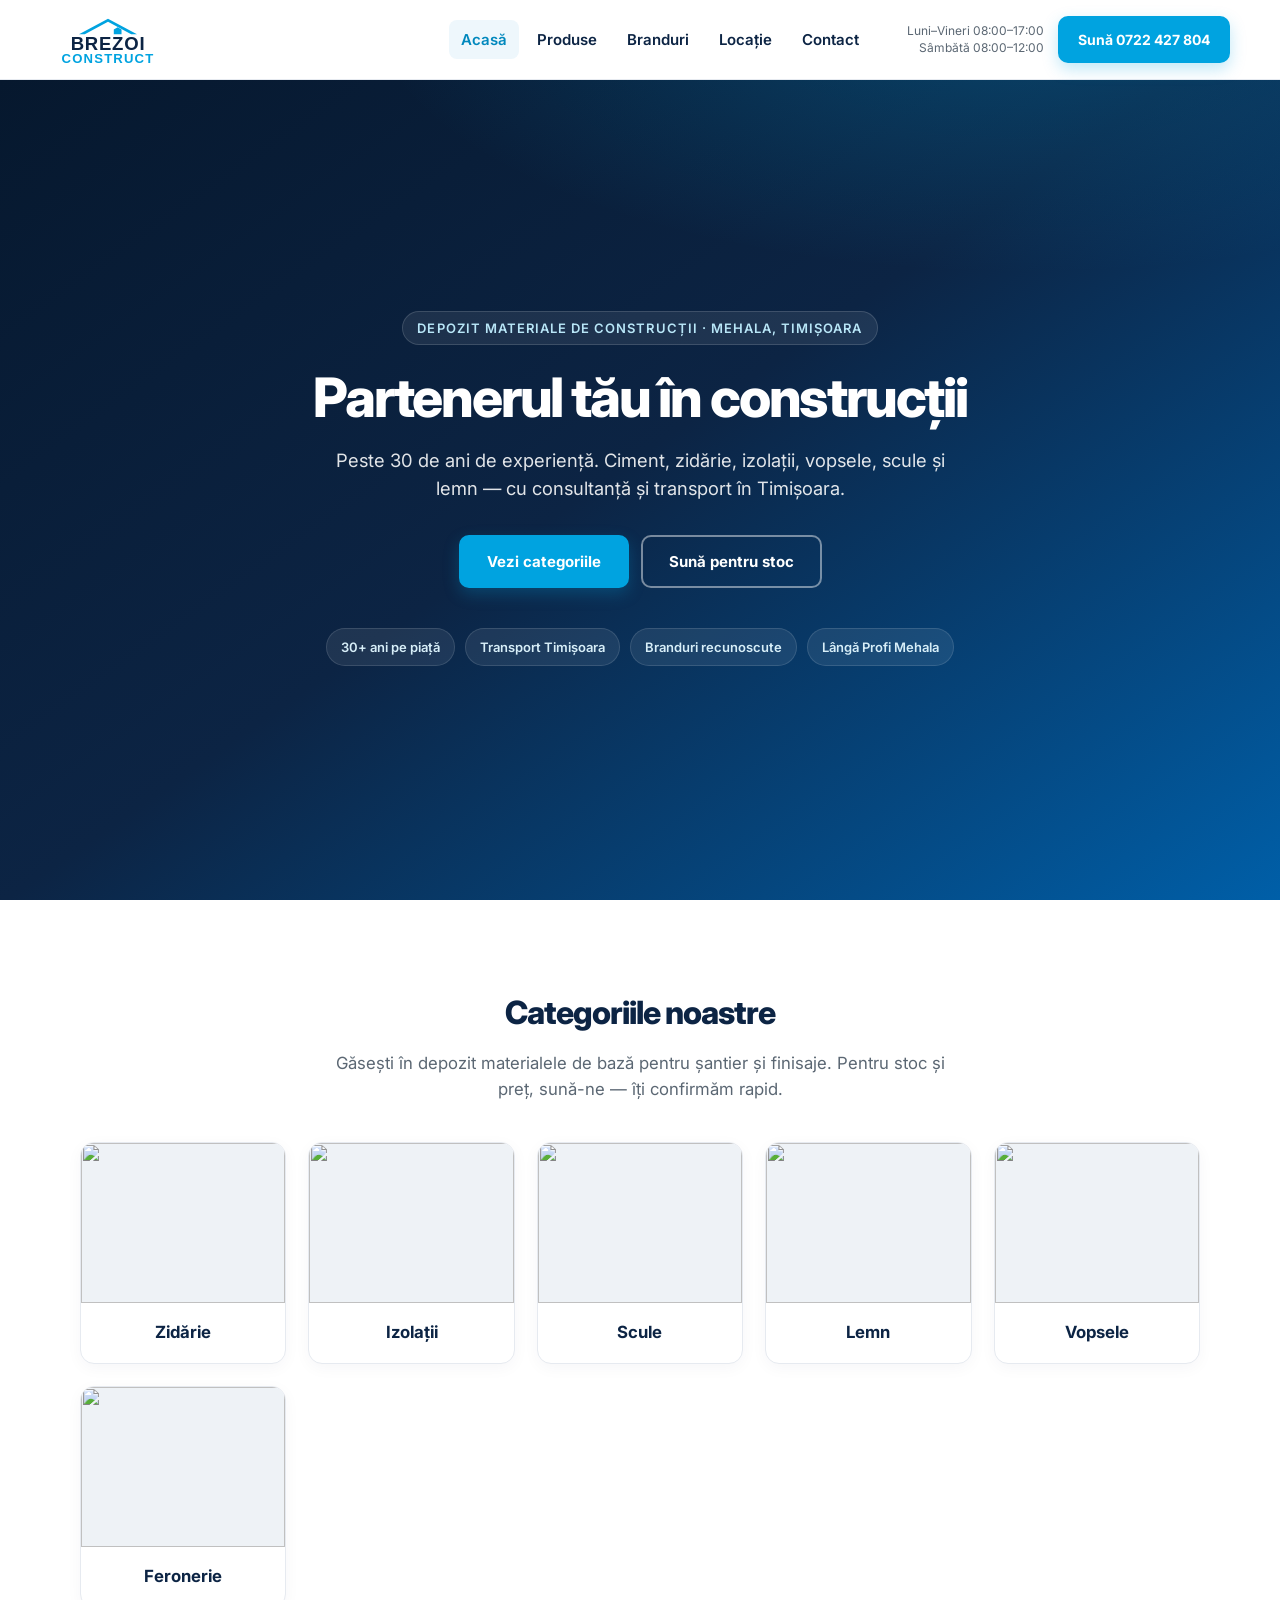
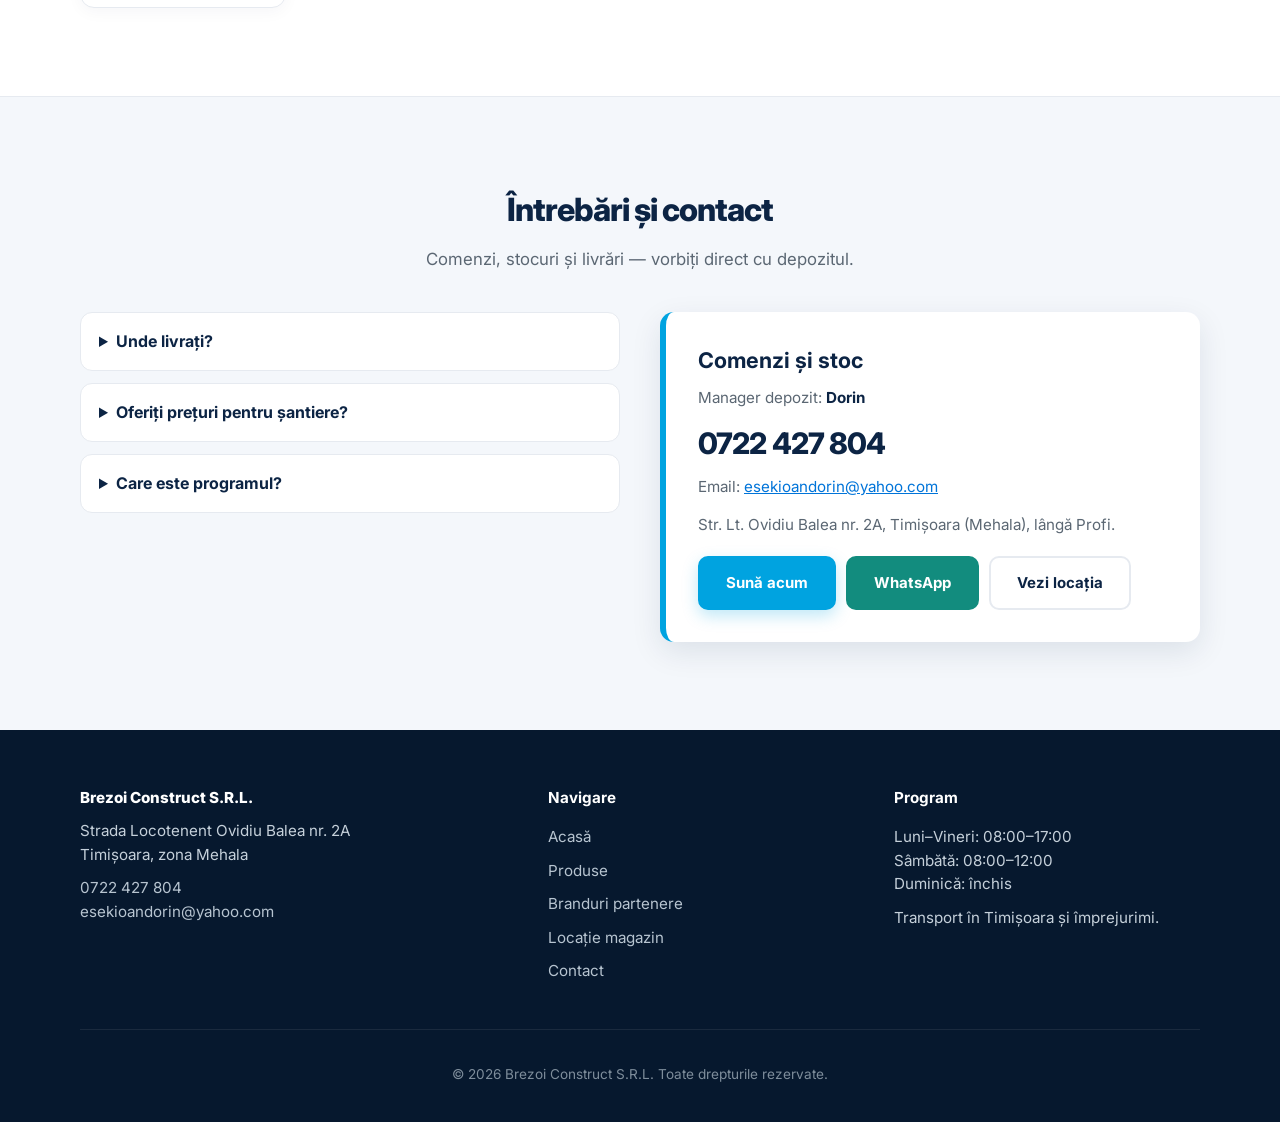
==== commit 61a4e063: "Fix HTML encoding issues in index.html" ====
--- a/index.html
+++ b/index.html
@@ -1,401 +1,201 @@
 <!DOCTYPE html>
-
 <html lang="ro">
-
 <head>
-
 <meta charset="UTF-8">
-
 <meta name="viewport" content="width=device-width, initial-scale=1.0">
 
-
-
 <title>Materiale Construcții Timișoara | Brezoi Construct - Zona Mehala</title>
-
 <link rel="icon" type="image/png" href="https://i.postimg.cc/MpbxDX46/Chat-GPT-Image-28-oct-2025-15-41-54.png">
-
 <meta name="description" content="Depozit de materiale de construcții cu tradiție de 30 de ani în Timișoara. Găsești ciment, polistiren, vopsele, scule și lemn. Oferim transport și consultanță.">
-
 <meta name="robots" content="index, follow">
 
-
-
 <link rel="preconnect" href="https://fonts.googleapis.com">
-
 <link rel="preconnect" href="https://fonts.gstatic.com" crossorigin>
-
 <link href="https://fonts.googleapis.com/css2?family=Inter:wght@400;500;600;700;800&display=swap" rel="stylesheet">
-
 <link rel="stylesheet" href="styles.css">
 
-
-
 <script type="application/ld+json">
-
 {
-
   "@context": "https://schema.org",
-
   "@type": "HomeAndConstructionBusiness",
-
   "name": "SC Brezoi Construct SRL",
-
   "image": "https://i.postimg.cc/QdScsnHm/Gemini-Generated-Image-p46xnop46xnop46x.png",
-
   "telephone": "0722427804",
-
   "url": "https://brezoiconstruct.ro",
-
   "address": {
-
     "@type": "PostalAddress",
-
     "streetAddress": "Strada Locotenent Ovidiu Balea nr. 2A",
-
     "addressLocality": "Timișoara",
-
     "addressRegion": "Timiș",
-
     "postalCode": "300410",
-
     "addressCountry": "RO"
-
   },
-
   "geo": {
-
     "@type": "GeoCoordinates",
-
     "latitude": 45.7667,
-
     "longitude": 21.1951
-
   },
-
   "openingHoursSpecification": [
-
     { "@type": "OpeningHoursSpecification", "dayOfWeek": ["Monday", "Tuesday", "Wednesday", "Thursday", "Friday"], "opens": "08:00", "closes": "17:00" },
-
     { "@type": "OpeningHoursSpecification", "dayOfWeek": "Saturday", "opens": "08:00", "closes": "12:00" }
-
   ]
-
 }
-
 </script>
-
 </head>
-
 <body>
-
     <a class="skip-link" href="#home">Sari la conținut</a>
 
-
-
     <header class="site-header">
-
         <div class="header-inner">
-
-            <a href="index.html" class="logo-link" aria-label="Brezoi Construct — Acasă">
-
+            <a href="/" class="logo-link" aria-label="Brezoi Construct — Acasă">
                 <svg class="logo-svg" viewBox="0 0 300 150" fill="none" xmlns="http://www.w3.org/2000/svg">
-
                     <path d="M75 60 L150 20 L225 60 L210 60 L150 28 L90 60 H75Z" fill="#00A3E0"/>
-
                     <path d="M165 48 V60 H185 V48 L175 42 L165 48Z" fill="#00A3E0"/>
-
                     <text x="150" y="100" text-anchor="middle" font-family="Arial, sans-serif" font-weight="900" font-size="48" fill="#0C2444" letter-spacing="2">BREZOI</text>
-
                     <text x="150" y="135" text-anchor="middle" font-family="Arial, sans-serif" font-weight="bold" font-size="34" fill="#00A3E0" letter-spacing="3">CONSTRUCT</text>
-
                 </svg>
-
             </a>
 
-
-
             <nav class="nav-links" aria-label="Navigare principală">
-
-                <a href="index.html" class="active-page">Acasă</a>
-
+                <a href="/" class="active-page">Acasă</a>
                 <a href="#produse">Produse</a>
-
-                <a href="branduri-partenere.html">Branduri</a>
-
-                <a href="locatie-magazin.html">Locație</a>
-
+                <a href="/Branduri-Partenere">Branduri</a>
+                <a href="/locatie-magazin">Locație</a>
                 <a href="#contact">Contact</a>
-
             </nav>
 
-
-
             <div class="header-cta">
-
                 <div class="header-meta">
-
                     <span>Luni–Vineri 08:00–17:00</span>
-
                     <span>Sâmbătă 08:00–12:00</span>
-
-                </div>
-
+                </div>
                 <a class="btn btn-call" href="tel:+40722427804">Sună 0722 427 804</a>
-
-            </div>
-
-
+            </div>
 
             <div class="header-actions-mobile">
-
                 <a class="icon-btn" href="tel:+40722427804" aria-label="Sună acum">Tel</a>
-
                 <button class="mobile-btn" type="button" aria-expanded="false" aria-controls="mobileMenu" aria-label="Deschide meniul" onclick="toggleMobileMenu()">☰</button>
-
-            </div>
-
+            </div>
         </div>
-
     </header>
 
-
-
     <div class="mobile-menu" id="mobileMenu">
-
-        <a href="index.html">Acasă</a>
-
+        <a href="/">Acasă</a>
         <a href="#produse">Produse</a>
-
-        <a href="branduri-partenere.html">Branduri Partenere</a>
-
-        <a href="locatie-magazin.html">Locație Magazin</a>
-
+        <a href="/Branduri-Partenere">Branduri Partenere</a>
+        <a href="/locatie-magazin">Locație Magazin</a>
         <a href="#contact">Contact</a>
-
         <a class="btn" href="tel:+40722427804">Sună 0722 427 804</a>
-
     </div>
 
-
-
     <main class="page">
-
         <section class="hero" id="home">
-
             <div class="container">
-
                 <p class="eyebrow">Depozit materiale de construcții · Mehala, Timișoara</p>
-
                 <h1>Partenerul tău în construcții</h1>
-
                 <p class="hero-sub">Peste 30 de ani de experiență. Ciment, zidărie, izolații, vopsele, scule și lemn — cu consultanță și transport în Timișoara.</p>
-
                 <div class="btn-row">
-
                     <a href="#produse" class="btn">Vezi categoriile</a>
-
                     <a href="tel:+40722427804" class="btn btn-ghost">Sună pentru stoc</a>
-
-                </div>
-
+                </div>
                 <div class="trust-row">
-
                     <span class="trust-pill">30+ ani pe piață</span>
-
                     <span class="trust-pill">Transport Timișoara</span>
-
                     <span class="trust-pill">Branduri recunoscute</span>
-
                     <span class="trust-pill">Lângă Profi Mehala</span>
-
-                </div>
-
-            </div>
-
+                </div>
+            </div>
         </section>
 
-
-
         <section id="produse" class="section-pad">
-
             <div class="container">
-
                 <h2 class="titlu-sectiune">Categoriile noastre</h2>
-
                 <p class="lead">Găsești în depozit materialele de bază pentru șantier și finisaje. Pentru stoc și preț, sună-ne — îți confirmăm rapid.</p>
-
                 <div class="grid">
-
-                    <article class="card"><div class="poza"><img src="https://i.postimg.cc/Z58KBPg0/manopera-zidarie.jpg" alt=""></div><h3>Zidărie</h3></article>
-
-                    <article class="card"><div class="poza"><img src="https://i.postimg.cc/ZKkS8B6T/izolatie-cu-polistiren.jpg"></div><h3>Izolații</h3></article>
-
-                    <article class="card"><div class="poza"><img src="https://i.postimg.cc/pXB6mpCT/images.jpg" alt=""></div><h3>Scule</h3></article>
-
-                    <article class="card"><div class="poza"><img src="https://i.postimg.cc/YC9bj8jg/placa-osb-1250-x-2500-mm-1481.webp" alt=""></div><h3>Lemn</h3></article>
-
-                    <article class="card"><div class="poza"><img src="https://i.postimg.cc/PJyQ58j4/images.jpg" alt=""></div><h3>Vopsele</h3></article>
-
-                    <article class="card"><div class="poza"><img src="https://i.postimg.cc/qvzxpRZX/Plasa-1200x628w.png" alt=""></div><h3>Feronerie</h3></article>
-
-                </div>
-
-            </div>
-
+                    <article class="card"><div class="poza"><img src="https://placehold.co/300/00509E/FFF?text=Zidarie" alt=""></div><h3>Zidărie</h3></article>
+                    <article class="card"><div class="poza"><img src="https://placehold.co/300/00509E/FFF?text=Izolatii" alt=""></div><h3>Izolații</h3></article>
+                    <article class="card"><div class="poza"><img src="https://placehold.co/300/00509E/FFF?text=Scule" alt=""></div><h3>Scule</h3></article>
+                    <article class="card"><div class="poza"><img src="https://placehold.co/300/00509E/FFF?text=Lemn" alt=""></div><h3>Lemn</h3></article>
+                    <article class="card"><div class="poza"><img src="https://placehold.co/300/00509E/FFF?text=Vopsele" alt=""></div><h3>Vopsele</h3></article>
+                    <article class="card"><div class="poza"><img src="https://placehold.co/300/00509E/FFF?text=Feronerie" alt=""></div><h3>Feronerie</h3></article>
+                </div>
+            </div>
         </section>
 
-
-
         <section id="contact" class="section-pad">
-
             <div class="container">
-
                 <h2 class="titlu-sectiune">Întrebări și contact</h2>
-
                 <p class="lead">Comenzi, stocuri și livrări — vorbiți direct cu depozitul.</p>
-
                 <div class="split-layout">
-
                     <div class="faq-side">
-
                         <details>
-
                             <summary>Unde livrați?</summary>
-
                             <p>Livrăm rapid în zona Mehala și în restul Timișoarei, în funcție de volum și de disponibilitatea mașinii.</p>
-
                         </details>
-
                         <details>
-
                             <summary>Oferiți prețuri pentru șantiere?</summary>
-
                             <p>Da. Pentru proiecte mai mari negociem cantitatea. Sună-ne cu lista de materiale și revenim cu ofertă.</p>
-
                         </details>
-
                         <details>
-
                             <summary>Care este programul?</summary>
-
                             <p>Luni–Vineri 08:00–17:00 și sâmbătă 08:00–12:00. În sărbători programul poate varia — cel mai sigur este să sunați înainte.</p>
-
                         </details>
-
                     </div>
-
                     <div class="contact-box">
-
                         <h3>Comenzi și stoc</h3>
-
                         <p class="contact-meta">Manager depozit: <strong>Dorin</strong></p>
-
                         <a href="tel:+40722427804" class="phone-big">0722 427 804</a>
-
                         <p class="contact-meta">Email: <a href="mailto:esekioandorin@yahoo.com">esekioandorin@yahoo.com</a></p>
-
                         <p class="contact-meta" style="margin-top:14px;">Str. Lt. Ovidiu Balea nr. 2A, Timișoara (Mehala), lângă Profi.</p>
-
                         <div class="contact-actions">
-
                             <a class="btn" href="tel:+40722427804">Sună acum</a>
-
                             <a class="btn btn-whatsapp" href="https://wa.me/40722427804" target="_blank" rel="noopener">WhatsApp</a>
-
-                            <a class="btn btn-outline" href="locatie-magazin.html">Vezi locația</a>
-
+                            <a class="btn btn-outline" href="/locatie-magazin">Vezi locația</a>
                         </div>
-
                     </div>
-
-                </div>
-
-            </div>
-
+                </div>
+            </div>
         </section>
-
     </main>
 
-
-
     <footer class="site-footer">
-
         <div class="container">
-
             <div class="footer-grid">
-
                 <div class="footer-col">
-
                     <p class="footer-brand">Brezoi Construct S.R.L.</p>
-
                     <p>Strada Locotenent Ovidiu Balea nr. 2A<br>Timișoara, zona Mehala</p>
-
                     <p><a href="tel:+40722427804">0722 427 804</a><br>
-
                     <a href="mailto:esekioandorin@yahoo.com">esekioandorin@yahoo.com</a></p>
-
-                </div>
-
+                </div>
                 <div class="footer-col">
-
                     <h2>Navigare</h2>
-
                     <ul>
-
-                        <li><a href="index.html">Acasă</a></li>
-
-                        <li><a href="index.html#produse">Produse</a></li>
-
-                        <li><a href="branduri-partenere.html">Branduri partenere</a></li>
-
-                        <li><a href="locatie-magazin.html">Locație magazin</a></li>
-
-                        <li><a href="index.html#contact">Contact</a></li>
-
+                        <li><a href="/">Acasă</a></li>
+                        <li><a href="/#produse">Produse</a></li>
+                        <li><a href="/Branduri-Partenere">Branduri partenere</a></li>
+                        <li><a href="/locatie-magazin">Locație magazin</a></li>
+                        <li><a href="/#contact">Contact</a></li>
                     </ul>
-
-                </div>
-
+                </div>
                 <div class="footer-col">
-
                     <h2>Program</h2>
-
                     <p>Luni–Vineri: 08:00–17:00<br>Sâmbătă: 08:00–12:00<br>Duminică: închis</p>
-
                     <p>Transport în Timișoara și împrejurimi.</p>
-
-                </div>
-
-            </div>
-
+                </div>
+            </div>
             <div class="footer-bottom">
-
                 <p>© 2026 Brezoi Construct S.R.L. Toate drepturile rezervate.</p>
-
-            </div>
-
+            </div>
         </div>
-
     </footer>
 
-
-
     <nav class="mobile-bar" aria-label="Acțiuni rapide">
-
         <a class="primary" href="tel:+40722427804">Sună</a>
-
         <a href="https://wa.me/40722427804">WhatsApp</a>
-
-        <a href="locatie-magazin.html">Locație</a>
-
+        <a href="/locatie-magazin">Locație</a>
     </nav>
 
-
-
     <script src="//code.tidio.co/hii2wppyfe8jhpzrtagtu9sznrm9cx7u.js" async></script>
-
     <script src="site.js"></script>
-
 </body>
-
-</html> 
+</html>
--- a/styles.css
+++ b/styles.css
@@ -1,5 +1,3 @@
-
-Styles · CSS
 :root {
     --navy: #0c2444;
     --navy-deep: #06182e;
@@ -629,134 +627,3 @@
     body { padding-bottom: 72px; }
     .site-footer { padding-bottom: 28px; }
 }
- 
-/* ===== Pagini de categorie (Zidărie, Izolații, Scule...) ===== */
-.cat-hero {
-    padding: 48px 0 56px;
-    background:
-        radial-gradient(900px 400px at 90% 0%, rgba(0, 163, 224, 0.22), transparent 50%),
-        linear-gradient(145deg, var(--navy-deep), #005fa8);
-    color: var(--white);
-}
- 
-.cat-hero .container { max-width: 820px; text-align: center; }
- 
-.breadcrumb {
-    display: flex;
-    flex-wrap: wrap;
-    justify-content: center;
-    gap: 6px;
-    font-size: 14px;
-    margin: 0 0 20px;
-    color: #b8e6f7;
-}
- 
-.breadcrumb a { color: #d7eef8; text-decoration: none; }
-.breadcrumb a:hover { color: var(--white); text-decoration: underline; }
- 
-.cat-hero h1 {
-    font-size: clamp(2rem, 4.5vw, 3rem);
-    font-weight: 800;
-    letter-spacing: -0.04em;
-    line-height: 1.12;
-    margin: 0 0 14px;
-}
- 
-.cat-hero .hero-sub { margin-bottom: 28px; }
- 
-/* Navigare subcategorii */
-.subcat-nav {
-    position: sticky;
-    top: var(--header-h);
-    z-index: 800;
-    background: var(--white);
-    border-bottom: 1px solid var(--line);
-}
- 
-.subcat-inner {
-    width: min(1120px, calc(100% - 40px));
-    margin: 0 auto;
-    display: flex;
-    gap: 8px;
-    padding: 12px 0;
-    overflow-x: auto;
-    scrollbar-width: none;
-}
- 
-.subcat-inner::-webkit-scrollbar { display: none; }
- 
-.subcat-inner a {
-    flex-shrink: 0;
-    text-decoration: none;
-    color: var(--navy);
-    font-weight: 600;
-    font-size: 14px;
-    padding: 8px 16px;
-    border-radius: 999px;
-    background: var(--bg);
-    border: 1px solid var(--line);
-    transition: background 0.2s, color 0.2s;
-}
- 
-.subcat-inner a:hover { background: #eef7fc; color: var(--cyan-dark); border-color: var(--cyan); }
- 
-/* Secțiuni de produse */
-.produse-sectiune { padding: 64px 0 24px; scroll-margin-top: calc(var(--header-h) + 56px); }
-.produse-sectiune:last-of-type { padding-bottom: 72px; }
- 
-.produse-head { margin-bottom: 28px; }
-.produse-head h2 { color: var(--navy); font-size: 1.6rem; font-weight: 800; letter-spacing: -0.03em; margin: 0 0 8px; }
-.produse-head p { color: var(--muted); margin: 0; max-width: 680px; }
- 
-.produse-grid {
-    display: grid;
-    grid-template-columns: repeat(auto-fill, minmax(250px, 1fr));
-    gap: 22px;
-}
- 
-.produs {
-    background: var(--white);
-    border: 1px solid var(--line);
-    border-radius: var(--radius);
-    overflow: hidden;
-    display: flex;
-    flex-direction: column;
-    box-shadow: 0 4px 16px rgba(12, 36, 68, 0.04);
-}
- 
-.produs-poza { aspect-ratio: 4 / 3; background: #eef2f6; overflow: hidden; }
-.produs-poza img { width: 100%; height: 100%; object-fit: cover; }
- 
-.produs-body { padding: 18px; display: flex; flex-direction: column; flex: 1; }
-.produs-body .tag-materiale { align-self: flex-start; margin-bottom: 10px; }
-.produs-body h3 { color: var(--navy); font-size: 1.1rem; margin: 0 0 8px; line-height: 1.3; }
-.produs-body p { color: var(--muted); font-size: 0.95rem; margin: 0 0 12px; }
- 
-.specs {
-    list-style: none;
-    margin: 0 0 16px;
-    padding: 12px 0 0;
-    border-top: 1px solid var(--line);
-    font-size: 0.9rem;
-    color: var(--text);
-}
- 
-.specs li { display: flex; justify-content: space-between; gap: 12px; padding: 3px 0; }
-.specs li span:first-child { color: var(--muted); }
-.specs li span:last-child { font-weight: 600; text-align: right; }
- 
-.produs-body .btn { margin-top: auto; width: 100%; padding: 11px 16px; font-size: 14px; }
- 
-/* Bandă apel la acțiune */
-.cta-band { background: var(--bg); border-top: 1px solid var(--line); padding: 64px 0; text-align: center; }
-.cta-band h2 { color: var(--navy); font-size: 1.7rem; font-weight: 800; letter-spacing: -0.03em; margin: 0 0 10px; }
-.cta-band p { color: var(--muted); margin: 0 auto 24px; max-width: 560px; }
-.cta-band .btn-row { justify-content: center; }
- 
-@media (max-width: 860px) {
-    .cat-hero { padding: 36px 0 44px; }
-    .subcat-inner { width: calc(100% - 32px); }
-    .produse-sectiune { padding-top: 48px; }
-}
- 
-Claude finished the response
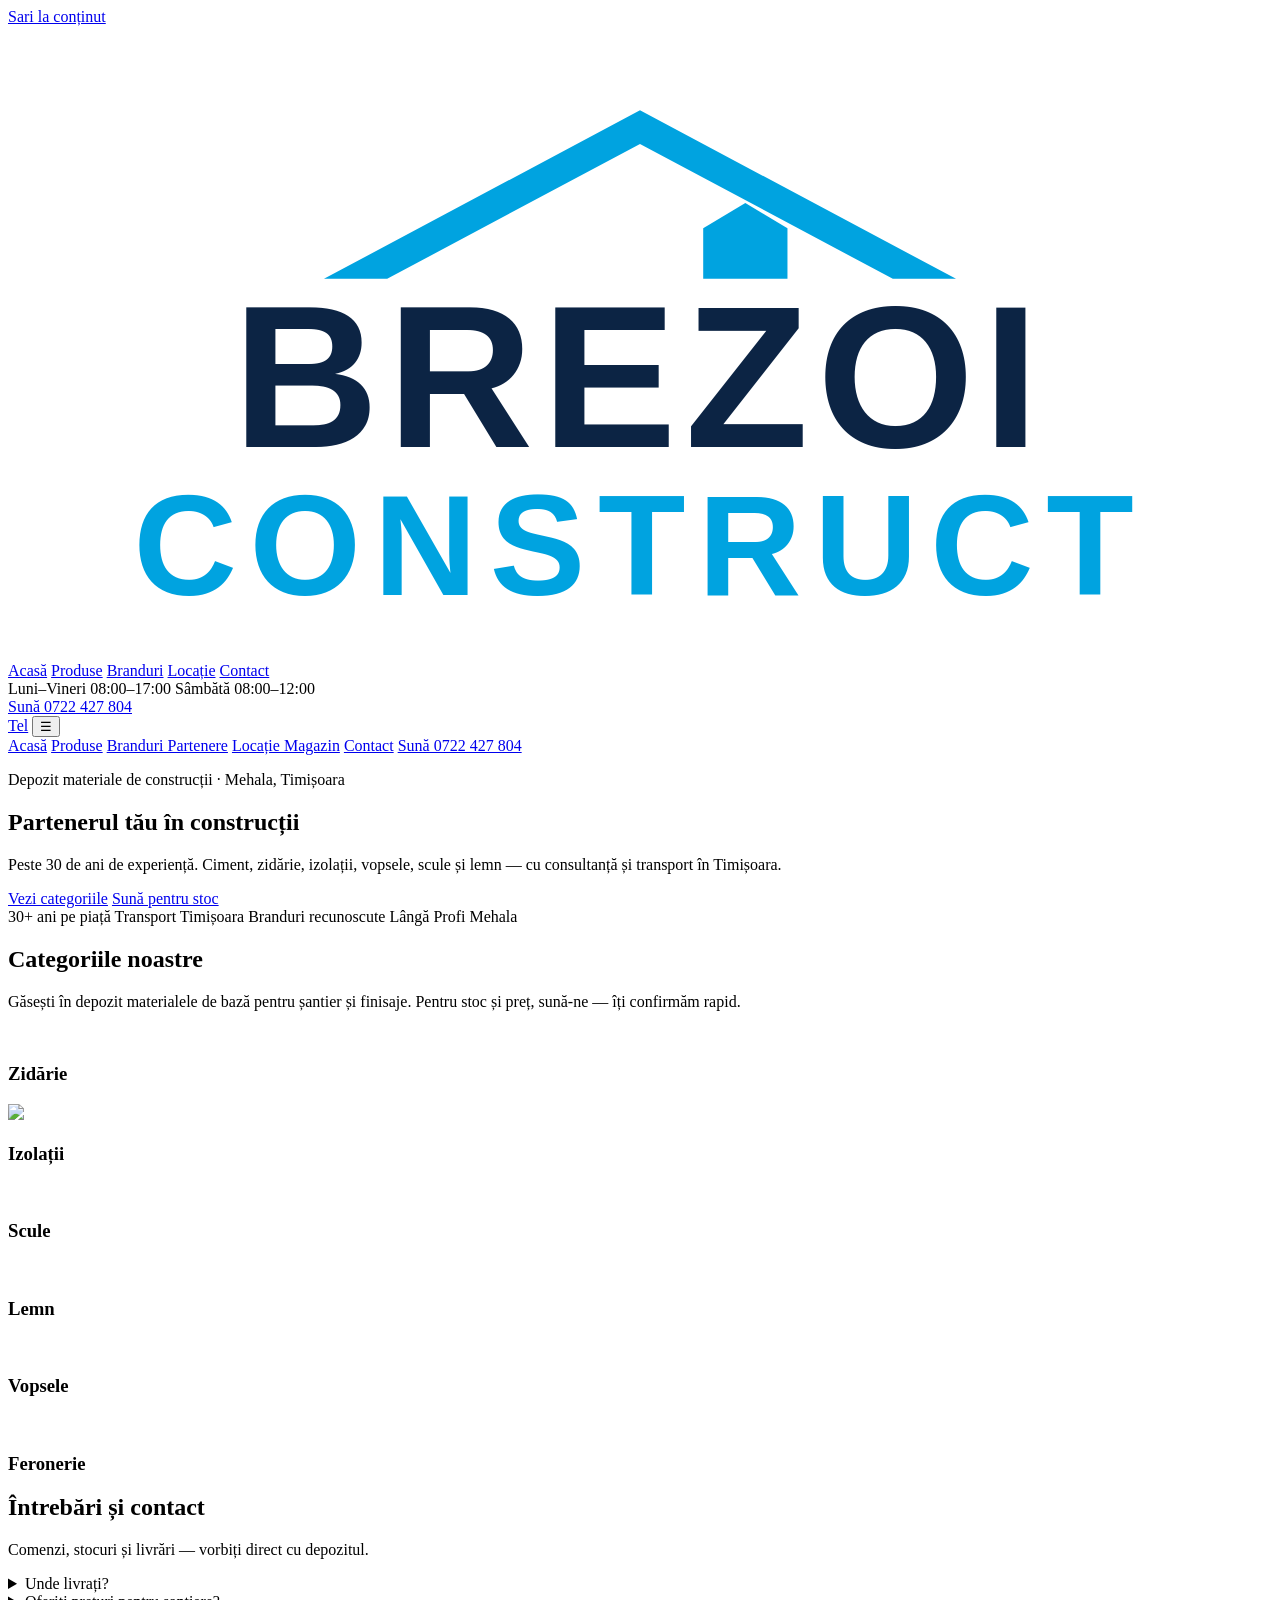
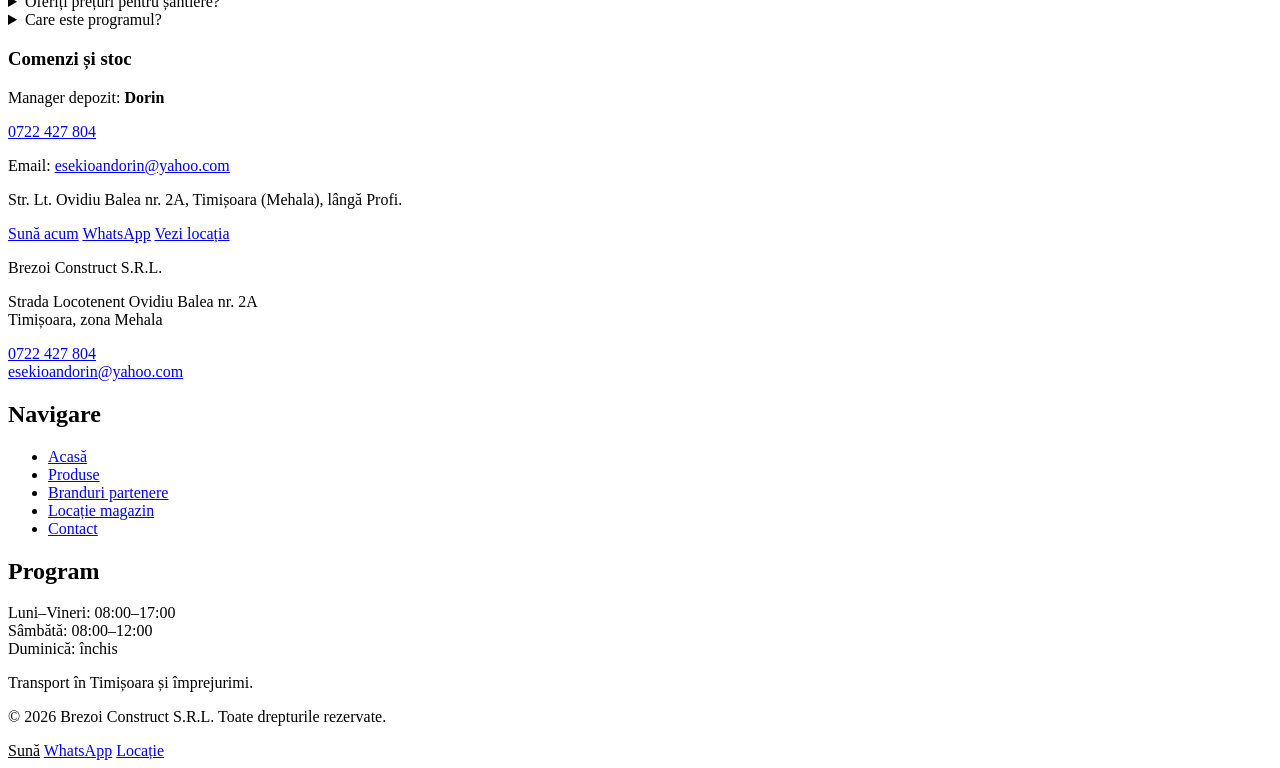
==== commit 31e81067: "Update index.html" ====
--- a/index.html
+++ b/index.html
@@ -47,7 +47,7 @@
 
     <header class="site-header">
         <div class="header-inner">
-            <a href="/" class="logo-link" aria-label="Brezoi Construct — Acasă">
+            <a href="index.html" class="logo-link" aria-label="Brezoi Construct — Acasă">
                 <svg class="logo-svg" viewBox="0 0 300 150" fill="none" xmlns="http://www.w3.org/2000/svg">
                     <path d="M75 60 L150 20 L225 60 L210 60 L150 28 L90 60 H75Z" fill="#00A3E0"/>
                     <path d="M165 48 V60 H185 V48 L175 42 L165 48Z" fill="#00A3E0"/>
@@ -57,10 +57,10 @@
             </a>
 
             <nav class="nav-links" aria-label="Navigare principală">
-                <a href="/" class="active-page">Acasă</a>
+                <a href="index.html" class="active-page">Acasă</a>
                 <a href="#produse">Produse</a>
-                <a href="/Branduri-Partenere">Branduri</a>
-                <a href="/locatie-magazin">Locație</a>
+                <a href="branduri-partenere.html">Branduri</a>
+                <a href="locatie-magazin.html">Locație</a>
                 <a href="#contact">Contact</a>
             </nav>
 
@@ -80,10 +80,10 @@
     </header>
 
     <div class="mobile-menu" id="mobileMenu">
-        <a href="/">Acasă</a>
+        <a href="index.html">Acasă</a>
         <a href="#produse">Produse</a>
-        <a href="/Branduri-Partenere">Branduri Partenere</a>
-        <a href="/locatie-magazin">Locație Magazin</a>
+        <a href="branduri-partenere.html">Branduri Partenere</a>
+        <a href="locatie-magazin.html">Locație Magazin</a>
         <a href="#contact">Contact</a>
         <a class="btn" href="tel:+40722427804">Sună 0722 427 804</a>
     </div>
@@ -112,12 +112,12 @@
                 <h2 class="titlu-sectiune">Categoriile noastre</h2>
                 <p class="lead">Găsești în depozit materialele de bază pentru șantier și finisaje. Pentru stoc și preț, sună-ne — îți confirmăm rapid.</p>
                 <div class="grid">
-                    <article class="card"><div class="poza"><img src="https://placehold.co/300/00509E/FFF?text=Zidarie" alt=""></div><h3>Zidărie</h3></article>
-                    <article class="card"><div class="poza"><img src="https://placehold.co/300/00509E/FFF?text=Izolatii" alt=""></div><h3>Izolații</h3></article>
-                    <article class="card"><div class="poza"><img src="https://placehold.co/300/00509E/FFF?text=Scule" alt=""></div><h3>Scule</h3></article>
-                    <article class="card"><div class="poza"><img src="https://placehold.co/300/00509E/FFF?text=Lemn" alt=""></div><h3>Lemn</h3></article>
-                    <article class="card"><div class="poza"><img src="https://placehold.co/300/00509E/FFF?text=Vopsele" alt=""></div><h3>Vopsele</h3></article>
-                    <article class="card"><div class="poza"><img src="https://placehold.co/300/00509E/FFF?text=Feronerie" alt=""></div><h3>Feronerie</h3></article>
+                    <article class="card"><div class="poza"><img src="https://i.postimg.cc/Z58KBPg0/manopera-zidarie.jpg" alt=""></div><h3>Zidărie</h3></article>
+                    <article class="card"><div class="poza"><img src="https://i.postimg.cc/ZKkS8B6T/izolatie-cu-polistiren.jpg"></div><h3>Izolații</h3></article>
+                    <article class="card"><div class="poza"><img src="https://i.postimg.cc/pXB6mpCT/images.jpg" alt=""></div><h3>Scule</h3></article>
+                    <article class="card"><div class="poza"><img src="https://i.postimg.cc/YC9bj8jg/placa-osb-1250-x-2500-mm-1481.webp" alt=""></div><h3>Lemn</h3></article>
+                    <article class="card"><div class="poza"><img src="https://i.postimg.cc/PJyQ58j4/images.jpg" alt=""></div><h3>Vopsele</h3></article>
+                    <article class="card"><div class="poza"><img src="https://i.postimg.cc/qvzxpRZX/Plasa-1200x628w.png" alt=""></div><h3>Feronerie</h3></article>
                 </div>
             </div>
         </section>
@@ -150,7 +150,7 @@
                         <div class="contact-actions">
                             <a class="btn" href="tel:+40722427804">Sună acum</a>
                             <a class="btn btn-whatsapp" href="https://wa.me/40722427804" target="_blank" rel="noopener">WhatsApp</a>
-                            <a class="btn btn-outline" href="/locatie-magazin">Vezi locația</a>
+                            <a class="btn btn-outline" href="locatie-magazin.html">Vezi locația</a>
                         </div>
                     </div>
                 </div>
@@ -170,11 +170,11 @@
                 <div class="footer-col">
                     <h2>Navigare</h2>
                     <ul>
-                        <li><a href="/">Acasă</a></li>
-                        <li><a href="/#produse">Produse</a></li>
-                        <li><a href="/Branduri-Partenere">Branduri partenere</a></li>
-                        <li><a href="/locatie-magazin">Locație magazin</a></li>
-                        <li><a href="/#contact">Contact</a></li>
+                        <li><a href="index.html">Acasă</a></li>
+                        <li><a href="index.html#produse">Produse</a></li>
+                        <li><a href="branduri-partenere.html">Branduri partenere</a></li>
+                        <li><a href="locatie-magazin.html">Locație magazin</a></li>
+                        <li><a href="index.html#contact">Contact</a></li>
                     </ul>
                 </div>
                 <div class="footer-col">
@@ -192,7 +192,7 @@
     <nav class="mobile-bar" aria-label="Acțiuni rapide">
         <a class="primary" href="tel:+40722427804">Sună</a>
         <a href="https://wa.me/40722427804">WhatsApp</a>
-        <a href="/locatie-magazin">Locație</a>
+        <a href="locatie-magazin.html">Locație</a>
     </nav>
 
     <script src="//code.tidio.co/hii2wppyfe8jhpzrtagtu9sznrm9cx7u.js" async></script>
--- a/styles.css
+++ b/styles.css
@@ -1,579 +1,3 @@
-:root {
-    --navy: #0c2444;
-    --navy-deep: #06182e;
-    --blue: #0074d9;
-    --cyan: #00a3e0;
-    --cyan-dark: #0088bd;
-    --text: #1f2933;
-    --muted: #5b6773;
-    --line: #e6eaf0;
-    --bg: #f4f7fb;
-    --white: #ffffff;
-    --header-h: 80px;
-    --radius: 14px;
-    --shadow: 0 10px 30px rgba(12, 36, 68, 0.1);
-    --font: "Inter", "Segoe UI", Arial, sans-serif;
-}
-
-* { box-sizing: border-box; -webkit-tap-highlight-color: transparent; }
-
-html { scroll-behavior: smooth; }
-
-html, body {
-    margin: 0;
-    padding: 0;
-    width: 100%;
-    font-family: var(--font);
-    line-height: 1.55;
-    font-size: 16px;
-    color: var(--text);
-    background: var(--white);
-}
-
-body.menu-open { overflow: hidden; }
-
-img { max-width: 100%; display: block; }
-
-a { color: var(--blue); }
-
-.skip-link {
-    position: absolute;
-    left: -999px;
-    top: 0;
-    background: var(--navy);
-    color: var(--white);
-    padding: 8px 16px;
-    z-index: 10000;
-}
-.skip-link:focus { left: 12px; top: 12px; }
-
-/* Header */
-.site-header {
-    position: fixed;
-    top: 0;
-    left: 0;
-    width: 100%;
-    height: var(--header-h);
-    background: rgba(255, 255, 255, 0.96);
-    backdrop-filter: blur(10px);
-    border-bottom: 1px solid var(--line);
-    z-index: 1000;
-}
-
-.header-inner {
-    width: min(1180px, calc(100% - 40px));
-    height: 100%;
-    margin: 0 auto;
-    display: flex;
-    align-items: center;
-    gap: 24px;
-}
-
-.logo-link { display: flex; align-items: center; flex-shrink: 0; text-decoration: none; }
-.logo-svg { height: 58px; width: auto; display: block; }
-
-.nav-links {
-    display: flex;
-    align-items: center;
-    gap: 6px;
-    margin-left: auto;
-}
-
-.nav-links a {
-    text-decoration: none;
-    color: var(--navy);
-    font-weight: 600;
-    font-size: 15px;
-    padding: 8px 12px;
-    border-radius: 8px;
-    transition: background 0.2s, color 0.2s;
-}
-
-.nav-links a:hover,
-.nav-links a.active-page { color: var(--cyan-dark); background: #eef7fc; }
-
-.header-cta {
-    display: flex;
-    align-items: center;
-    gap: 14px;
-    margin-left: 12px;
-    flex-shrink: 0;
-}
-
-.header-meta {
-    display: flex;
-    flex-direction: column;
-    font-size: 12px;
-    line-height: 1.35;
-    color: var(--muted);
-    text-align: right;
-}
-
-.header-actions-mobile { display: none; align-items: center; gap: 6px; margin-left: auto; }
-
-.icon-btn {
-    display: inline-flex;
-    align-items: center;
-    justify-content: center;
-    width: 42px;
-    height: 42px;
-    border-radius: 10px;
-    background: #e8f6fc;
-    color: var(--navy);
-    text-decoration: none;
-    font-weight: 700;
-    font-size: 14px;
-}
-
-.mobile-btn {
-    display: none;
-    width: 42px;
-    height: 42px;
-    font-size: 26px;
-    line-height: 1;
-    color: var(--navy);
-    background: transparent;
-    border: 1px solid var(--line);
-    border-radius: 10px;
-    cursor: pointer;
-}
-
-.mobile-menu {
-    display: none;
-    position: fixed;
-    top: var(--header-h);
-    left: 0;
-    width: 100%;
-    background: var(--white);
-    border-bottom: 1px solid var(--line);
-    flex-direction: column;
-    padding: 8px 0 20px;
-    z-index: 999;
-    box-shadow: var(--shadow);
-}
-
-.mobile-menu.is-open { display: flex; }
-
-.mobile-menu a {
-    text-decoration: none;
-    color: var(--navy);
-    font-weight: 600;
-    font-size: 17px;
-    padding: 14px 24px;
-    border-bottom: 1px solid #f3f5f8;
-}
-
-.mobile-menu .btn { margin: 16px 24px 0; text-align: center; }
-
-/* Buttons */
-.btn {
-    display: inline-flex;
-    align-items: center;
-    justify-content: center;
-    gap: 8px;
-    background: var(--cyan);
-    color: var(--white);
-    padding: 13px 26px;
-    font-size: 15px;
-    font-weight: 700;
-    border-radius: 10px;
-    text-decoration: none;
-    border: 2px solid var(--cyan);
-    box-shadow: 0 6px 16px rgba(0, 163, 224, 0.25);
-    transition: transform 0.15s, background 0.15s;
-}
-
-.btn:hover { background: var(--cyan-dark); border-color: var(--cyan-dark); transform: translateY(-1px); }
-
-.btn-call { padding: 11px 18px; font-size: 14px; white-space: nowrap; }
-
-.btn-ghost {
-    background: transparent;
-    color: var(--white);
-    border-color: rgba(255, 255, 255, 0.45);
-    box-shadow: none;
-}
-
-.btn-ghost:hover { background: rgba(255, 255, 255, 0.12); border-color: var(--white); }
-
-.btn-whatsapp { background: #128c7e; border-color: #128c7e; box-shadow: none; }
-.btn-whatsapp:hover { background: #0e7368; border-color: #0e7368; }
-
-.btn-outline {
-    background: var(--white);
-    color: var(--navy);
-    border-color: var(--line);
-    box-shadow: none;
-}
-
-.btn-row { display: flex; flex-wrap: wrap; gap: 12px; justify-content: center; }
-
-/* Layout */
-.page { padding-top: var(--header-h); }
-
-section { width: 100%; }
-.container {
-    width: min(1120px, calc(100% - 40px));
-    margin: 0 auto;
-}
-
-.section-pad { padding: 88px 0; }
-.titlu-sectiune {
-    font-size: 2rem;
-    color: var(--navy);
-    margin: 0 0 12px;
-    font-weight: 800;
-    letter-spacing: -0.03em;
-    text-align: center;
-}
-.lead {
-    text-align: center;
-    color: var(--muted);
-    font-size: 1.05rem;
-    margin: 0 auto 40px;
-    max-width: 640px;
-}
-
-/* Hero */
-.hero {
-    background:
-        radial-gradient(1200px 500px at 80% -10%, rgba(0, 163, 224, 0.28), transparent 55%),
-        linear-gradient(145deg, var(--navy-deep) 0%, var(--navy) 48%, #005fa8 100%);
-    color: var(--white);
-    min-height: calc(100vh - var(--header-h));
-    display: flex;
-    align-items: center;
-    padding: 72px 0 88px;
-}
-
-.hero .container { text-align: center; max-width: 820px; }
-
-.eyebrow {
-    display: inline-block;
-    font-size: 13px;
-    font-weight: 600;
-    letter-spacing: 0.08em;
-    text-transform: uppercase;
-    color: #b8e6f7;
-    background: rgba(255, 255, 255, 0.08);
-    border: 1px solid rgba(255, 255, 255, 0.14);
-    border-radius: 999px;
-    padding: 6px 14px;
-    margin-bottom: 22px;
-}
-
-.hero h1 {
-    font-size: clamp(2.1rem, 5vw, 3.4rem);
-    line-height: 1.12;
-    font-weight: 800;
-    letter-spacing: -0.04em;
-    margin: 0 0 18px;
-}
-
-.hero-sub {
-    font-size: 1.15rem;
-    margin: 0 auto 32px;
-    max-width: 620px;
-    color: rgba(255, 255, 255, 0.88);
-}
-
-.trust-row {
-    display: flex;
-    flex-wrap: wrap;
-    justify-content: center;
-    gap: 10px;
-    margin-top: 40px;
-}
-
-.trust-pill {
-    background: rgba(255, 255, 255, 0.08);
-    border: 1px solid rgba(255, 255, 255, 0.12);
-    border-radius: 999px;
-    padding: 8px 14px;
-    font-size: 13px;
-    font-weight: 600;
-    color: #d7eef8;
-}
-
-/* Products */
-#produse { background: var(--white); }
-
-.grid {
-    display: grid;
-    grid-template-columns: repeat(auto-fit, minmax(200px, 1fr));
-    gap: 22px;
-}
-
-.card {
-    background: var(--white);
-    border: 1px solid var(--line);
-    border-radius: var(--radius);
-    overflow: hidden;
-    text-decoration: none;
-    color: var(--navy);
-    display: flex;
-    flex-direction: column;
-    box-shadow: 0 4px 16px rgba(12, 36, 68, 0.04);
-}
-
-.card .poza {
-    height: 160px;
-    overflow: hidden;
-    background: #eef2f6;
-}
-
-.card img {
-    width: 100%;
-    height: 100%;
-    object-fit: cover;
-}
-
-.card h3 {
-    font-size: 1.05rem;
-    margin: 0;
-    padding: 16px 16px 18px;
-    font-weight: 700;
-    text-align: center;
-}
-
-/* Contact */
-#contact { background: var(--bg); border-top: 1px solid var(--line); }
-
-.split-layout {
-    display: grid;
-    grid-template-columns: 1fr 1fr;
-    gap: 40px;
-    align-items: start;
-}
-
-.faq-side details {
-    background: var(--white);
-    margin-bottom: 12px;
-    padding: 16px 18px;
-    border-radius: 12px;
-    border: 1px solid var(--line);
-}
-
-.faq-side summary {
-    font-size: 1rem;
-    font-weight: 700;
-    color: var(--navy);
-    cursor: pointer;
-}
-
-.faq-side details p {
-    font-size: 0.95rem;
-    margin: 12px 0 0;
-    color: var(--muted);
-    padding-left: 12px;
-    border-left: 3px solid var(--cyan);
-}
-
-.contact-box {
-    background: var(--white);
-    padding: 32px;
-    border-radius: var(--radius);
-    box-shadow: var(--shadow);
-    border-left: 6px solid var(--cyan);
-}
-
-.contact-box h3 {
-    color: var(--navy);
-    font-size: 1.35rem;
-    margin: 0 0 8px;
-}
-
-.phone-big {
-    font-size: 1.85rem;
-    font-weight: 800;
-    color: var(--navy);
-    text-decoration: none;
-    display: block;
-    margin: 12px 0 8px;
-    letter-spacing: -0.03em;
-}
-
-.phone-big:hover { color: var(--cyan-dark); }
-
-.contact-actions { display: flex; flex-wrap: wrap; gap: 10px; margin-top: 20px; }
-
-.contact-meta {
-    margin: 0;
-    color: var(--muted);
-    font-size: 0.95rem;
-}
-
-.contact-meta strong { color: var(--navy); }
-
-/* Footer */
-.site-footer {
-    background: var(--navy-deep);
-    color: #c5d0da;
-    padding: 56px 0 24px;
-}
-
-.footer-grid {
-    display: grid;
-    grid-template-columns: 1.4fr 1fr 1fr;
-    gap: 40px;
-    margin-bottom: 36px;
-}
-
-.footer-col h2 {
-    font-size: 0.95rem;
-    font-weight: 700;
-    color: var(--white);
-    margin: 0 0 16px;
-}
-
-.footer-brand { font-size: 1.15rem; font-weight: 800; color: var(--white); margin: 0 0 10px; }
-
-.footer-col p, .footer-col li { margin: 0 0 10px; font-size: 0.95rem; }
-
-.footer-col ul { list-style: none; padding: 0; margin: 0; }
-
-.footer-col a {
-    text-decoration: none;
-    color: #b7c4d0;
-}
-
-.footer-col a:hover { color: var(--cyan); }
-
-.footer-bottom {
-    border-top: 1px solid rgba(255, 255, 255, 0.08);
-    padding-top: 20px;
-    text-align: center;
-    font-size: 0.85rem;
-    color: #7e8d9b;
-}
-
-/* Brands */
-.section-branduri {
-    padding: 64px 0 80px;
-    background:
-        radial-gradient(900px 400px at 10% 0%, rgba(0, 163, 224, 0.22), transparent 50%),
-        linear-gradient(145deg, var(--navy-deep), #005fa8);
-    min-height: calc(100vh - var(--header-h));
-}
-
-.titlu-mare {
-    font-size: clamp(1.8rem, 4vw, 2.6rem);
-    color: var(--white);
-    font-weight: 800;
-    letter-spacing: -0.03em;
-    margin: 0 0 12px;
-    text-align: center;
-}
-
-.subtitlu-mare {
-    font-size: 1.05rem;
-    color: #d4eaf6;
-    margin: 0 auto 48px;
-    max-width: 680px;
-    text-align: center;
-}
-
-.brand-row {
-    display: flex;
-    align-items: center;
-    justify-content: space-between;
-    gap: 40px;
-    background: var(--white);
-    padding: 32px;
-    border-radius: 16px;
-    margin-bottom: 20px;
-    box-shadow: 0 16px 40px rgba(0, 0, 0, 0.18);
-    text-align: left;
-    border: 1px solid rgba(255, 255, 255, 0.4);
-}
-
-.brand-row:nth-child(even) { flex-direction: row-reverse; }
-
-.brand-info { flex: 3; }
-.brand-info h2 { color: var(--navy); font-size: 1.6rem; margin: 0 0 10px; }
-.brand-info p { color: var(--muted); font-size: 1rem; line-height: 1.7; margin: 0 0 14px; }
-
-.tag-materiale {
-    display: inline-block;
-    background: #eef5fc;
-    color: var(--blue);
-    padding: 6px 12px;
-    border-radius: 999px;
-    font-weight: 700;
-    font-size: 0.8rem;
-}
-
-.brand-logo-holder {
-    flex: 1.2;
-    display: flex;
-    justify-content: center;
-    align-items: center;
-    background: #fafbfc;
-    padding: 16px;
-    border-radius: 12px;
-    border: 1px solid var(--line);
-    min-height: 140px;
-}
-
-.brand-logo-holder img {
-    max-width: 100%;
-    height: auto;
-    max-height: 96px;
-    object-fit: contain;
-}
-
-/* Location */
-.section-locatie {
-    padding: 64px 0 80px;
-    background:
-        radial-gradient(900px 400px at 90% 0%, rgba(0, 163, 224, 0.22), transparent 50%),
-        linear-gradient(145deg, var(--navy-deep), #005fa8);
-    min-height: calc(100vh - var(--header-h));
-}
-
-.map-container {
-    display: grid;
-    grid-template-columns: 1.4fr 1fr;
-    gap: 28px;
-    text-align: left;
-    align-items: stretch;
-}
-
-.map-frame {
-    min-height: 520px;
-    border-radius: 16px;
-    overflow: hidden;
-    border: 6px solid var(--white);
-    background: var(--white);
-    box-shadow: 0 16px 40px rgba(0, 0, 0, 0.25);
-}
-
-.map-frame iframe { width: 100%; height: 100%; min-height: 520px; border: 0; }
-
-.info-panel {
-    background: var(--white);
-    padding: 32px;
-    border-radius: 16px;
-    border-left: 6px solid var(--cyan);
-    box-shadow: 0 16px 40px rgba(0, 0, 0, 0.2);
-}
-
-.info-item { margin-bottom: 28px; }
-.info-item:last-child { margin-bottom: 0; }
-.info-item h3 { color: var(--navy); font-size: 1.15rem; margin: 0 0 10px; }
-.info-item p { font-size: 1rem; color: var(--muted); margin: 0; line-height: 1.6; }
-
-.repere {
-    background: #eef4fb;
-    padding: 16px 18px;
-    border-radius: 10px;
-    font-size: 0.98rem;
-    color: var(--navy);
-    line-height: 1.7;
-}
-
-/* Mobile action bar */
-.mobile-bar {
     display: none;
     position: fixed;
     left: 0;
